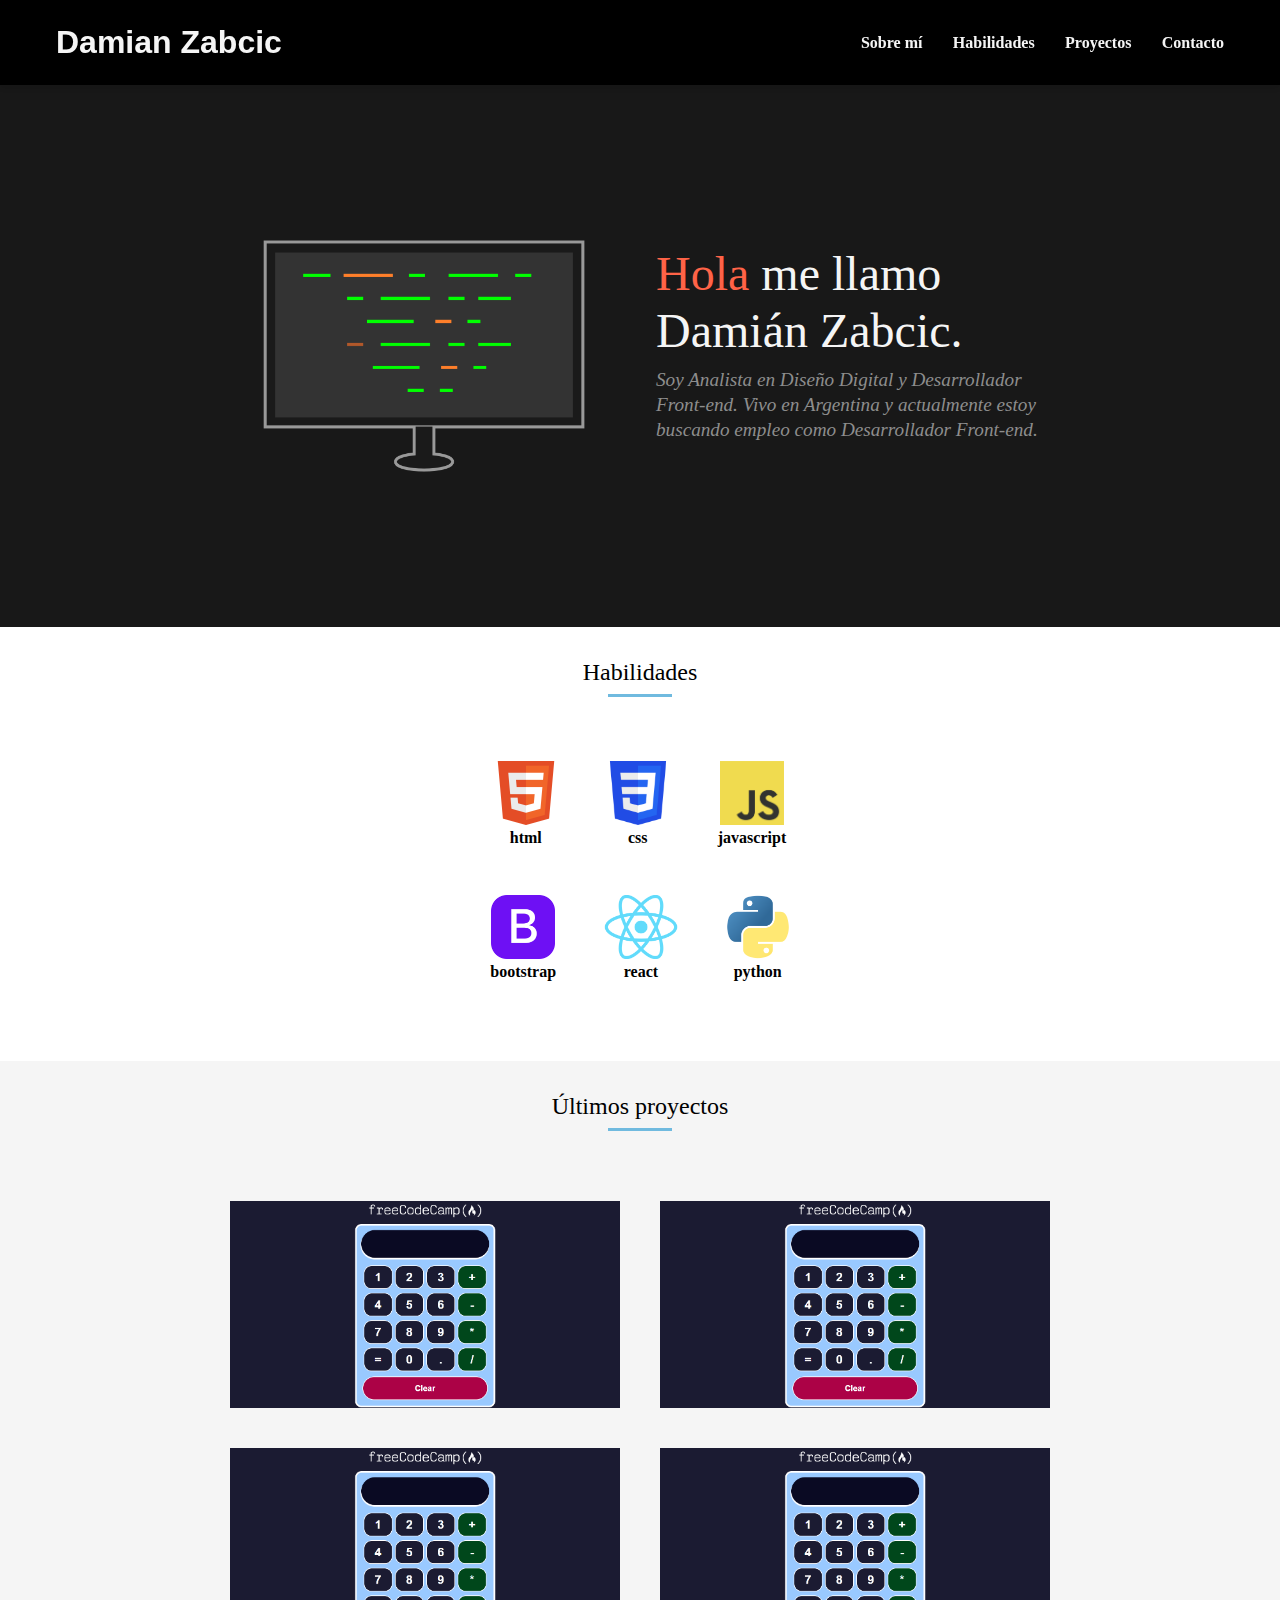
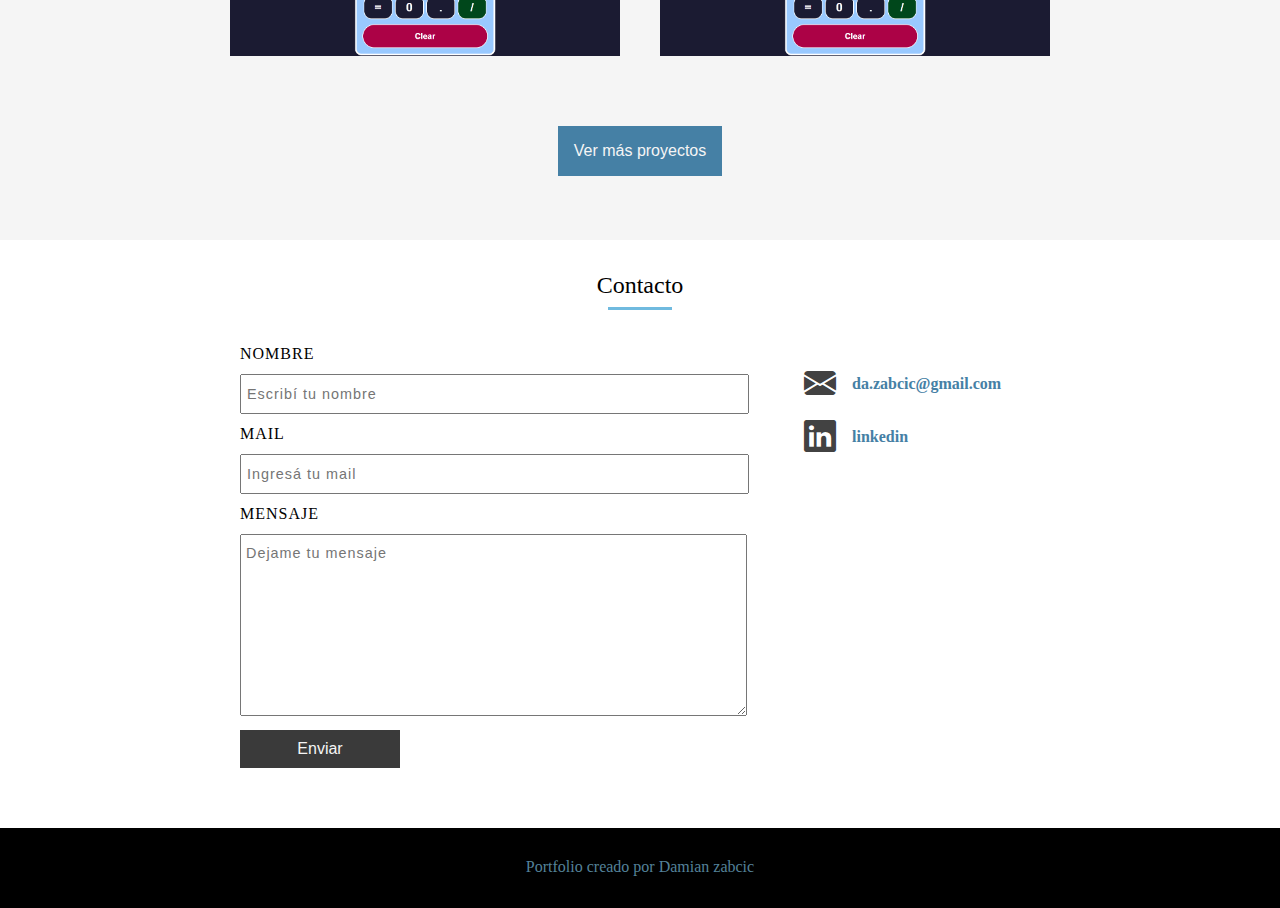
==== index.html @ 0cab72b4 "first commit" ====
<!DOCTYPE html>
<html lang="en">
<head>
    <meta charset="UTF-8">
    <meta http-equiv="X-UA-Compatible" content="IE=edge">
    <meta name="viewport" content="width=device-width, initial-scale=1.0">
    <title>Damian Zabcic - Programacion</title>
    <link rel="stylesheet" href="css/styles.css">
    <!-- bootstrap iconos -->
    <link rel="stylesheet" href="https://cdn.jsdelivr.net/npm/bootstrap-icons@1.10.3/font/bootstrap-icons.css">
</head>
<body>
    <nav>
        <h1>Damian Zabcic</h1>
        <ul>
            <li><a href="#sobremi" class="">Sobre mí</a></li>
            <li><a href="#habilidades" class="">Habilidades</a></li>
            <li><a href="#proyectos" class="">Proyectos</a></li>
            <li><a href="#contacto" class="">Contacto</a></li>
        </ul>
        <!-- <button class="">
            =
        </button> -->
    </nav>

<!----------------------------------------------------------------------- SOBRE MÍ -->
    <section class="sobremi" id="sobremi">
        <img 
            src="images/monitor.png"
            alt="imagen"
            class="monitor"
        />

        <div class="sobremi-texto">
            <h2><span style="color: tomato;">Hola</span> me llamo Damián Zabcic.</h2>
            <p>
            <em>
                Soy Analista en Diseño Digital y Desarrollador Front-end.
                Vivo en Argentina y actualmente estoy buscando empleo como 
                Desarrollador Front-end.
            </em>
            </p>
            <br>
            <!-- <a href="cv.pdf">Ver mi curriculum CV</a> -->
        </div>

        <div class="nombre-profesion">  <!-- solo movil -->
            <div class="profesion">Desarrollador front-end</div>
        </div>

    </section>

<!----------------------------------------------------------------------- HABILIDADES -->
    <section class="habilidades" id="habilidades">
        <h2>Habilidades</h2>
        <div class="title-line"></div>
        <div class="habilidades-container">
            <div>
                <img src="images/html.png" alt="html"/>
                <h4>html</h4>
            </div>
            <div>
                <img src="images/css.png" alt="css"/>
                <h4>css</h4>
            </div>
            <div>
                <img src="images/javascript.png" alt="javascript"/>
                <h4>javascript</h4>
            </div>
            <div>
                <img src="images/bootstrap.png" alt="bootstrap"/>
                <h4>bootstrap</h4>
            </div>
            <div>
                <img src="images/react.png" alt="react"/>
                <h4>react</h4>
            </div>
            <div>
                <img src="images/python.png" alt="python"/>
                <h4>python</h4>
            </div>
        </div>
    </section>

<!----------------------------------------------------------------------- PROYECTOS -->
    <section class="proyectos" id="proyectos">
        <h2>Últimos proyectos</h2>
        <div class="title-line"></div>
        <div class="container-flexbox">

            <!-- CONTADOR -->
            <div class="proyecto-container">
                <img class="proyecto-imagen" src="images/calc.png" alt="">
                <div class="overlay">
                    <a href="#">Ver proyecto</a>
                </div>
            </div>

             <!-- CONTADOR -->
            <div class="proyecto-container">
                <img class="proyecto-imagen" src="images/calc.png" alt="">
                <div class="overlay">
                    <a href="#">Ver proyecto</a>
                </div>
            </div>

            <!-- CONTADOR -->
            <div class="proyecto-container">
                <img class="proyecto-imagen" src="images/calc.png" alt="">
                <div class="overlay">
                    <a href="#">Ver proyecto</a>
                </div>
            </div>

            <!-- CONTADOR -->
            <div class="proyecto-container">
                <img class="proyecto-imagen" src="images/calc.png" alt="">
                <div class="overlay">
                    <a href="#">Ver proyecto</a>
                </div>
            </div>

        </div>
            
<!-- MAS PROYECTOS -->
            <div>
                <button class="proyectos-boton">Ver más proyectos</button>
            </div>

    </section>

<!----------------------------------------------------------------------- CONTACTO -->
    <section class="contacto" id="contacto">
        <h2>Contacto</h2>
        <div class="title-line"></div>
        <div class="contacto-contenedor">
            <div class="formulario-contenedor">
                <div class="formulario-contacto">
                    <form action="">
                        <div class="formulario-control">
                            <label for="Nombre">NOMBRE</label>
                            <input type="text" id="name" name="sender-name" placeholder="Escribí tu nombre" class="input-field" required>
                        </div>

                        <div class="formulario-control">
                            <label for="email">MAIL</label>
                            <input type="email" id="email" name="sender-email" placeholder="Ingresá tu mail" class="input-field" required>
                        </div>

                        <div class="formulario-control">
                            <label for="mensaje">MENSAJE</label>
                            <textarea id="mensaje" cols="60" rows="10" placeholder="Dejame tu mensaje" name="mensaje" class="input-field" required></textarea>
                        </div>

                        <input type="submit" value="Enviar" id="submit-btn" class="submit-btn"/>
                    </form>
                </div>
            </div>

        <!-- datos de contacto -->
            <div class="datos">
                <div class="mail">
                    <i class="bi bi-envelope-fill"></i><a href="mailto:da.zabcic@gmail.com"><strong>da.zabcic@gmail.com</strong></a>
                </div>
                <div class="linkedin">
                    <i class="bi bi-linkedin"></i><a href="www.google.com"><strong>linkedin</strong></a>
                </div>
            </div>
        </div>
    </section>
    
    <footer>
        Portfolio creado por Damian zabcic 
    </footer>
</body>
</html>
---- css/styles.css ----
:root {
    --font-family: roboto;
    --background-color: #fcfcfc;
    --primary-color: black;
    --secondary-color: gray;
}

* {
    margin: 0;
    padding: 0;
    scroll-behavior: smooth;
    scroll-padding-top: 60px;
}

body {
    font-family: var(--font-family);
}

/* ---------------------------------------------- MENU --- */

ul {
    list-style-type: none;
}

a {
    text-decoration: none;
    color: whitesmoke;
}

a:hover {
    color: var(--secondary-color);
}

nav {
    position: sticky;
    top: 0;
    left: 0;
    z-index: 1;
    display: flex;
    align-items: center;
    justify-content: space-between;
    padding: 1.5rem 3.5rem;
    background-color: black;
    box-shadow: 0 3px 5px rgba(0, 0, 0, 0.1);
}

@media only screen and (max-width: 768px) {
    nav {
        display: none; 
    }
}

nav h1 {
    color: whitesmoke;
    font-family: 'Gill Sans', 'Gill Sans MT', Calibri, 'Trebuchet MS', sans-serif;
}

nav ul {
    display: flex;
    gap: 1.9rem;
}

nav ul li {
    font-weight: bold;
}

h2 {
    font-weight: 400;
}

.title-line {
    height: 3px;
    width: 4rem;
    background-color: #70badf;
    margin: 0.5rem auto 0px;
}

/* ---------------------------------------------- SOBRE MI --- */

.sobremi {
    padding-top: 8rem;
    padding-bottom: 8rem;
    display: flex;
    align-items: center;
    justify-content: center;
    gap: 2rem;
    /* max-width: 68rem; */
    margin: auto;
    background-color: #181818;
}


.sobremi h2 {
    color: whitesmoke;
}

.sobremi p {
    color: #8d8d8d;
}

.sobremi a {
    text-decoration: underline;
    color: cadetblue;
}

.monitor {
    max-width: 25rem;
    /* filter: grayscale(100%); */
    /* filter: sepia(100%); */
}

.foto-perfil {
    display: none;
}

.damian-texto {
    max-width: 25rem;
    filter: grayscale(100%);
    /*filter: sepia(100%);*/
    margin-bottom: 1rem;
    display: none;
}

.sobremi-texto {
    max-width: 25rem;
    line-height: 1.5rem;
}

.sobremi-texto h2 {
    margin-bottom: 0.5rem;
    font-size: 3rem;
    line-height: 1.2;
}

.sobremi-texto p {
    font-size: 1.2rem;
    line-height: 1.3;
}

/* Solo movil */

.nombre-profesion {
    display: none;
}

@media only screen and (max-width: 768px) {
    .sobremi {
        flex-direction: column;
        padding-top: 100px;
        padding-bottom: 70px;
        gap: 5px;
    }

    /* .foto-perfil {
        margin-top: 20px;
        filter: grayscale(70%);
        display: block;
        border-radius: 50%;
        box-shadow: 5px 5px #28273a;
        width: 50%;
    } */

    .nombre-profesion h1 {
        margin-bottom: 2rem;
        font-size: 2rem;
        font-weight: 100;
        color: white;
        letter-spacing: 5px;
        text-transform: uppercase;
    }

    .sobremi-texto {
        width: 79%;
        order: 1;
    }

    .sobremi-texto h2 {
        font-size: 1.4rem;
        line-height: 40px;
    }

    .sobremi-texto p {
        margin-top: 20px;
        line-height: 1.5rem;
        font-size: 1rem;
        /* font-family: 'Times New Roman', Times, serif;
        font-size: 1.5rem;
        letter-spacing: 1px;
        line-height: 30px; */
    }

    .nombre-profesion {
        display: block;
        margin-bottom: 10px;
        order: 3;
    }

    .profesion {
        font-size: 1.1rem;
        background-color: #4580a5;
        padding: 0.5rem 1rem;
        text-align: center;
        border-radius: 20px;
        margin: 7px;
        color: white;
    }

    .monitor {
        order: 2;
    }
}

/* ---------------------------------------------- HABILIDADES --- */

.habilidades {
    padding-top: 2rem;
    padding-bottom: 5rem;
    text-align: center;
    gap: 2rem;
    max-width: 25rem;
    margin: auto;
}

.habilidades-container {
    margin-top: 4rem;
    display: flex;
    flex-wrap: wrap;
    align-items: center;
    justify-content: center;
    gap: 3rem;
}

.habilidades-iconos {
    
}

.habilidades-container img {
    height: 4rem;
}

@media only screen and (max-width: 768px) { 
    .habilidades-container img {
        filter: grayscale(100%);
    }

    .habilidades:hover img {
        transition: ease 1s;
        filter: grayscale(0%);
    }
}

/* ---------------------------------------------- PROYECTOS --- */

.proyectos {
    padding-top: 2rem;
    padding-bottom: 4rem;
    text-align: center;
    /* max-width: 68rem; */
    margin: 0 auto;
    background-color: #f5f5f5;
}

.proyectos img {
    height: 100%;
    width: 100%;
    /* padding: 10px; */
    display: block;
    transition: all 0.2s ease;
}

.container-flexbox {
    width: 900px;
    padding: 70px 0px 70px 0px;
    margin: 0 auto;
    display: flex;
    justify-content: center;
    gap: 40px;
    flex-wrap: wrap;
    /* border: solid rgb(209, 209, 209) 1px; */
}

.proyecto-container {
    width: 390px;
    position: relative;
    background-color: rgb(0, 0, 0);
}

.overlay {
    transition: all 0.2s ease;
    opacity: 0;
    position: absolute;
    top: 50%;
    left: 50%;
    transform: translate(-50%, -50%);
    text-align: center;
}

.overlay a {
    font-size: 1.8rem;
    font-weight: bold;
    margin-bottom: 0;
    color: tomato;
    text-shadow: #000 1px 0 5px;
}

.proyecto-container:hover img {
    opacity: 0.2;
}

.proyecto-container:hover .overlay {
    opacity: 1;
}

.proyectos-boton {
    padding: 1rem;
    font-size: 1rem;
    color: whitesmoke;
    background-color: #4580a5;
    border: none;
}

@media only screen and (max-width: 768px) {
    .container-flexbox {
        /* flex-direction: column; */
        /* align-items: center; */
        width: 90%;
        gap: 30px 0px;
    }
    .proyecto-container {
        width: 100%;
    }
    .proyectos img {
        padding: 0;
    }


}

/* ---------------------------------------------- CONTACTO --- */

.contacto {
    padding-top: 2rem;
}

.contacto h2 {
    text-align: center;
}

.contacto-contenedor {
    padding-top: 1.5rem;
    margin: 0 auto;
    width: 50rem;
    display: flex;
    align-content: center;
    gap: 4rem;
    flex-wrap: wrap;
}

/* ---------------------- FORMULARIO --- */

.formulario-contenedor {
    width: 500px;
    /* margin: 0 auto; */
}

.formulario-contenedor label {
    line-height: 2.5rem;
    letter-spacing: 1px;
}

.formulario-contenedor textarea {
    min-height: 6rem;
}

.formulario-contenedor .input-field {
    width: 100%;
    padding-top: 10px;
    padding-bottom: 10px;
    padding-left: 5px;
    font-family: Arial, Helvetica, sans-serif;
    font-size: 0.9rem;
    letter-spacing: 1px;
}

.submit-btn {
    width: 10rem;
    padding: 10px;
    margin: 10px 0;
    background-color: #3a3a3a;
    font-size: 1rem;
    cursor: pointer;
    color: whitesmoke;
    border: none;
}

.submit-btn:hover {
    background-color: #181818;
}

/* ---------------------- DATOS --- */

.datos {
    margin-top: 2rem;
}

.bi {
    font-size: 2rem;
    color: #424242;
}

.mail {
    display: flex;
    align-items: center;
    gap: 1rem;
    margin-bottom: 1rem;
}

.linkedin {
    display: flex;
    align-items: center;
    gap: 1rem;
}

.datos a {
    text-decoration: none;
    color: #4580a5
}

.datos a:hover {
    color: rgb(23, 23, 224);
}

@media only screen and (max-width: 768px) {

    .contacto-contenedor {
        width: 100%;
        flex-direction: column;
        align-items: center;
        gap: 2rem;
    }

    .formulario-contenedor {
        margin-top: 20px;
        width: 90%; 
        order: 2;
    }

    .datos {
        order: 1;
        /* background-color: beige; */
        padding-left: 15%;
        width: 80%;
    }

    .bi {
        font-size: 2.1rem;
    }

    .datos a {
        font-size: 1.1rem;
    }
}

/* ---------------------------------------------- FOOTER --- */

footer {
    margin-top: 50px;
    background-color: black;
    color: #548299;
    padding-top: 30px;
    text-align: center;
    height: 50px;
}
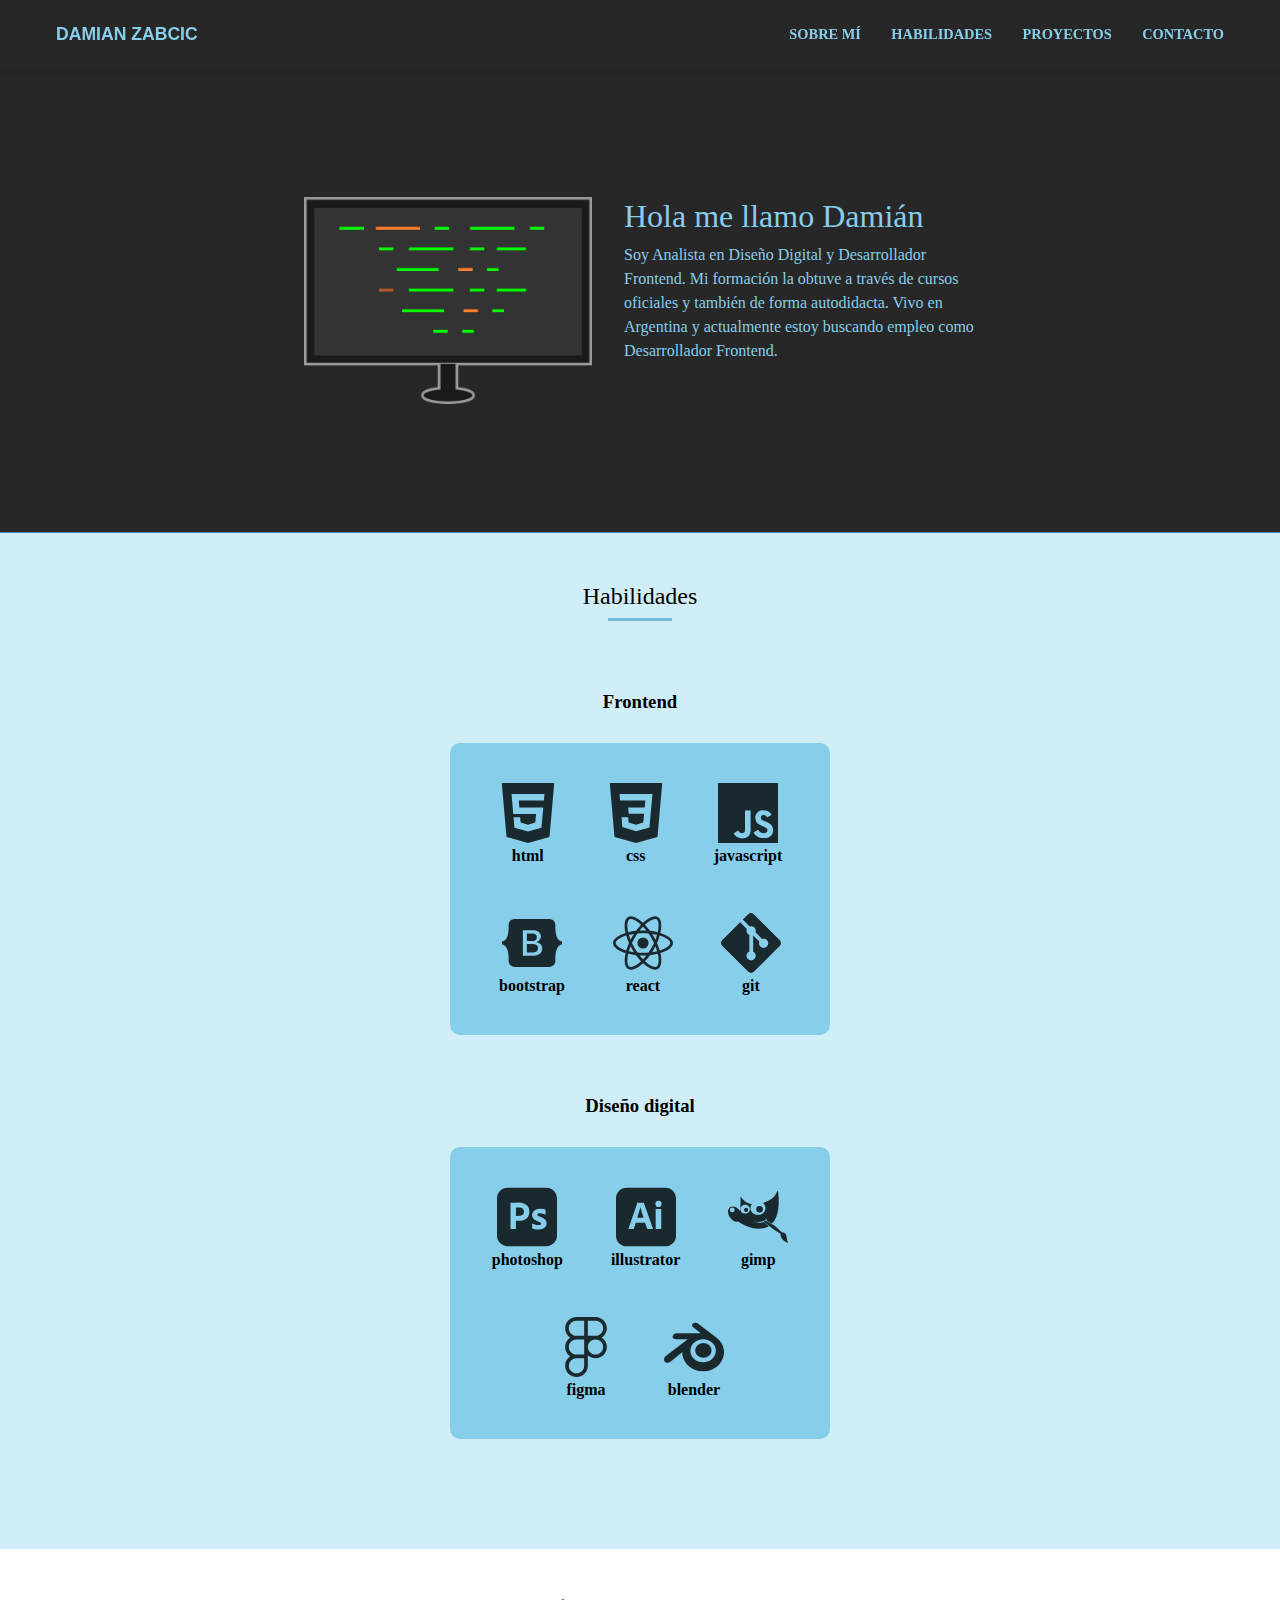
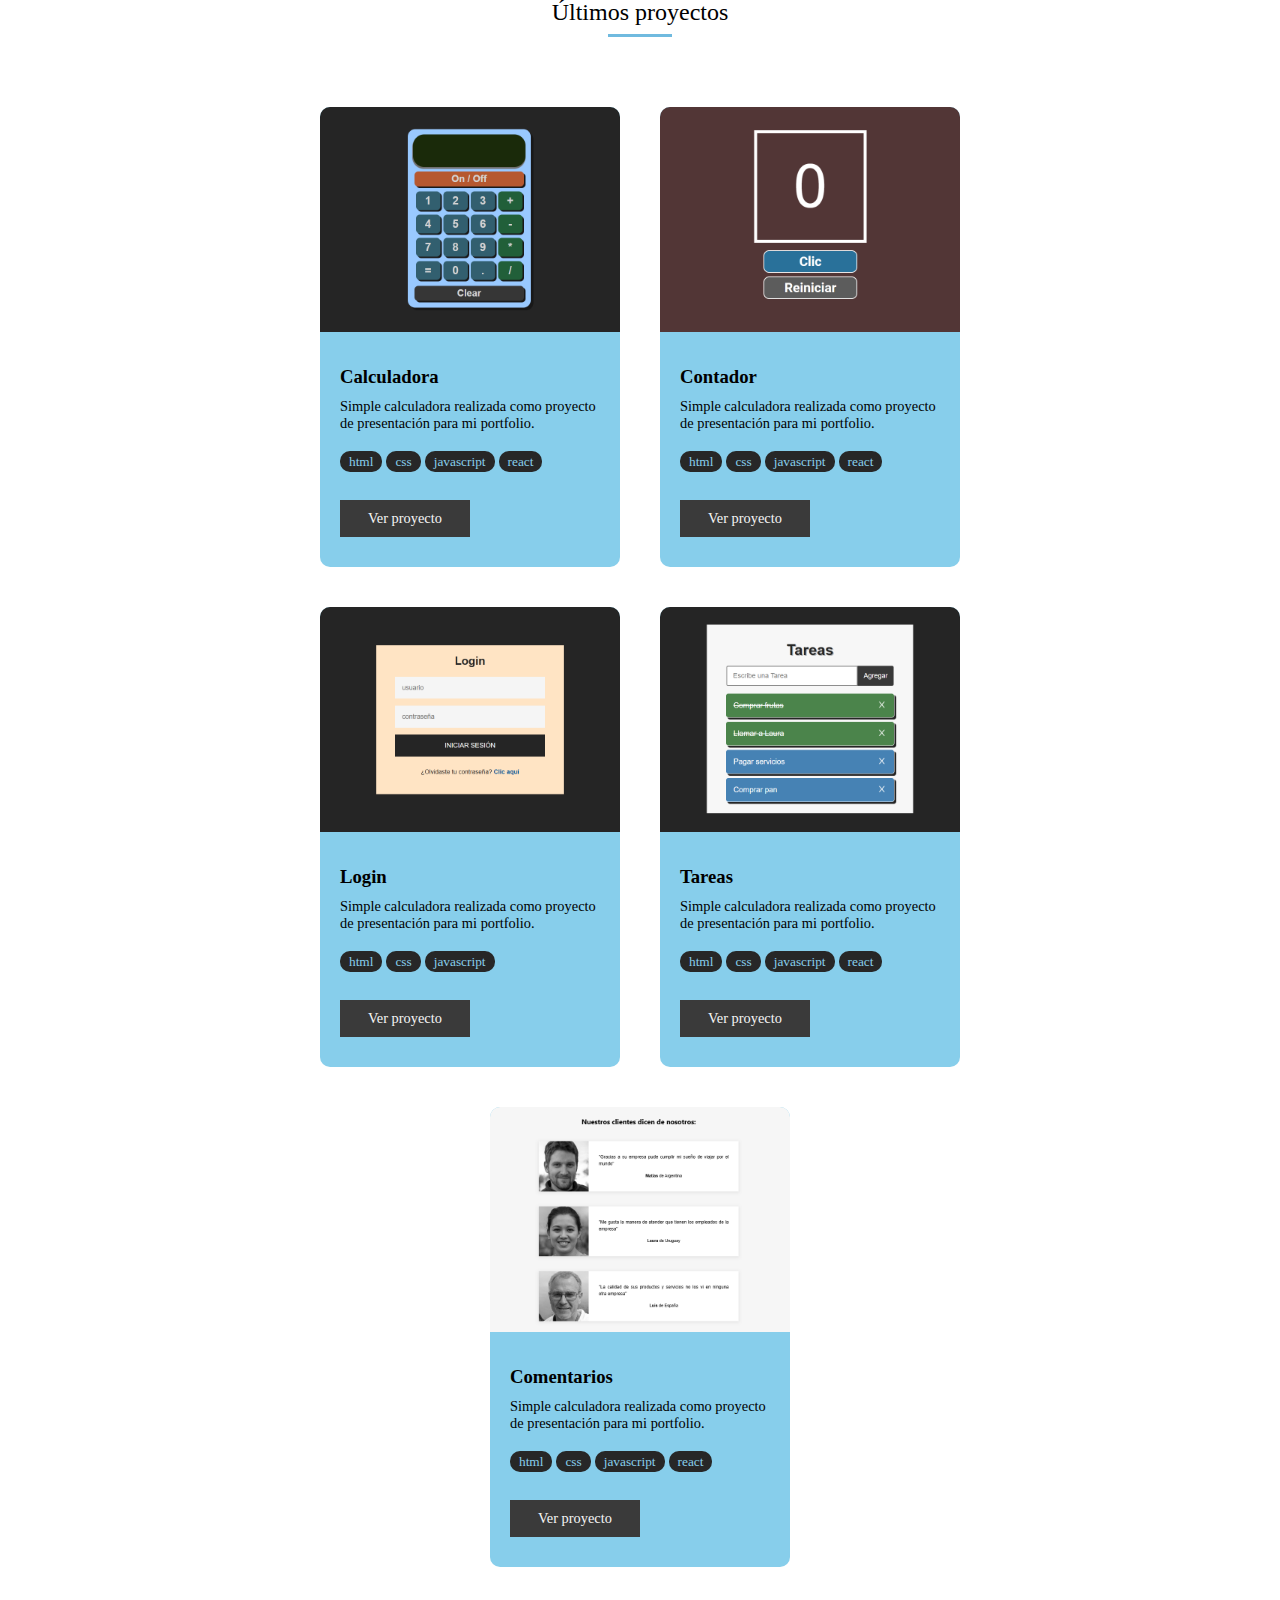
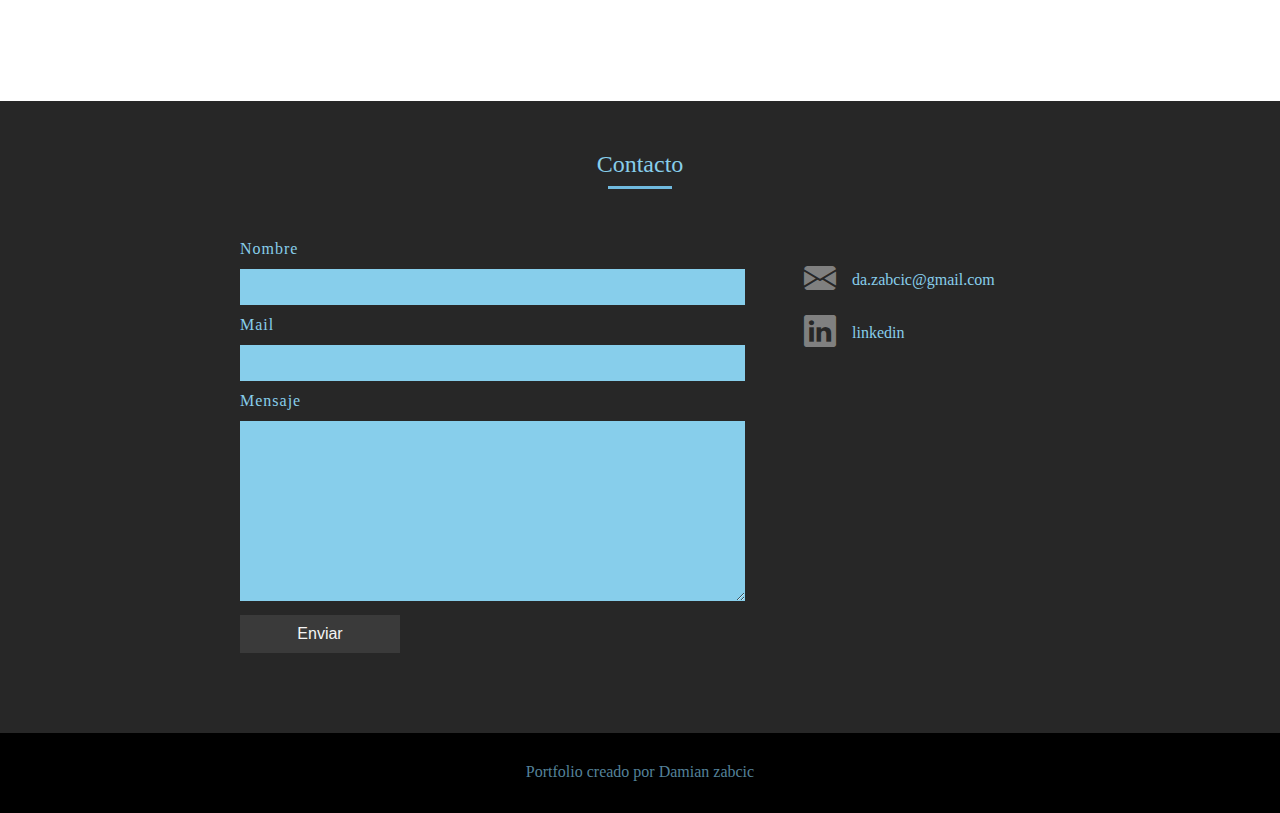
==== commit bece97a0: "Cambios 2/3/23" ====
--- a/index.html
+++ b/index.html
@@ -18,9 +18,6 @@
             <li><a href="#proyectos" class="">Proyectos</a></li>
             <li><a href="#contacto" class="">Contacto</a></li>
         </ul>
-        <!-- <button class="">
-            =
-        </button> -->
     </nav>
 
 <!----------------------------------------------------------------------- SOBRE MÍ -->
@@ -32,20 +29,16 @@
         />
 
         <div class="sobremi-texto">
-            <h2><span style="color: tomato;">Hola</span> me llamo Damián Zabcic.</h2>
+            <h2><span>Hola me llamo Damián</h2>
             <p>
-            <em>
-                Soy Analista en Diseño Digital y Desarrollador Front-end.
+                Soy Analista en Diseño Digital y Desarrollador Frontend.
+                Mi formación la obtuve a través de cursos oficiales y también 
+                de forma autodidacta.
                 Vivo en Argentina y actualmente estoy buscando empleo como 
-                Desarrollador Front-end.
-            </em>
+                Desarrollador Frontend.
             </p>
             <br>
             <!-- <a href="cv.pdf">Ver mi curriculum CV</a> -->
-        </div>
-
-        <div class="nombre-profesion">  <!-- solo movil -->
-            <div class="profesion">Desarrollador front-end</div>
         </div>
 
     </section>
@@ -54,32 +47,62 @@
     <section class="habilidades" id="habilidades">
         <h2>Habilidades</h2>
         <div class="title-line"></div>
+
         <div class="habilidades-container">
-            <div>
-                <img src="images/html.png" alt="html"/>
-                <h4>html</h4>
-            </div>
-            <div>
-                <img src="images/css.png" alt="css"/>
-                <h4>css</h4>
-            </div>
-            <div>
-                <img src="images/javascript.png" alt="javascript"/>
-                <h4>javascript</h4>
-            </div>
-            <div>
-                <img src="images/bootstrap.png" alt="bootstrap"/>
-                <h4>bootstrap</h4>
-            </div>
-            <div>
-                <img src="images/react.png" alt="react"/>
-                <h4>react</h4>
-            </div>
-            <div>
-                <img src="images/python.png" alt="python"/>
-                <h4>python</h4>
-            </div>
-        </div>
+            <h3>Frontend</h3>
+            <div class="habilidades-frontend">
+                <div>
+                    <img class="iconos" src="icons/html.svg" alt="html"/>
+                    <h4>html</h4>
+                </div>
+                <div>
+                    <img class="iconos" src="icons/css.svg" alt="css"/>
+                    <h4>css</h4>
+                </div>
+                <div>
+                    <img class="iconos" src="icons/javascript.svg" alt="javascript"/>
+                    <h4>javascript</h4>
+                </div>
+                <div>
+                    <img class="iconos" src="icons/bootstrap.svg" alt="bootstrap"/>
+                    <h4>bootstrap</h4>
+                </div>
+                <div>
+                    <img class="iconos" src="icons/react.svg" alt="react"/>
+                    <h4>react</h4>
+                </div>
+                <div>
+                    <img class="iconos" src="icons/git.svg" alt="git"/>
+                    <h4>git</h4>
+                </div>
+            </div>
+
+            <h3>Diseño digital</h3>
+            <div class="habilidades-diseno">
+                <div>
+                    <img class="iconos" src="icons/photoshop.svg" alt="photoshop"/>
+                    <h4>photoshop</h4>
+                </div>
+                <div>
+                    <img class="iconos" src="icons/illustrator.svg" alt="illustrator"/>
+                    <h4>illustrator</h4>
+                </div>
+                <div>
+                    <img class="iconos" src="icons/gimp.svg" alt="gimp"/>
+                    <h4>gimp</h4>
+                </div>
+                <div>
+                    <img class="iconos" src="icons/figma.svg" alt="figma"/>
+                    <h4>figma</h4>
+                </div>
+                <div>
+                    <img class="iconos" src="icons/blender.svg" alt="blender"/>
+                    <h4>blender</h4>
+                </div>
+            </div>
+
+        </div>
+
     </section>
 
 <!----------------------------------------------------------------------- PROYECTOS -->
@@ -87,45 +110,101 @@
         <h2>Últimos proyectos</h2>
         <div class="title-line"></div>
         <div class="container-flexbox">
-
-            <!-- CONTADOR -->
-            <div class="proyecto-container">
-                <img class="proyecto-imagen" src="images/calc.png" alt="">
-                <div class="overlay">
-                    <a href="#">Ver proyecto</a>
-                </div>
-            </div>
-
-             <!-- CONTADOR -->
-            <div class="proyecto-container">
-                <img class="proyecto-imagen" src="images/calc.png" alt="">
-                <div class="overlay">
-                    <a href="#">Ver proyecto</a>
-                </div>
-            </div>
-
-            <!-- CONTADOR -->
-            <div class="proyecto-container">
-                <img class="proyecto-imagen" src="images/calc.png" alt="">
-                <div class="overlay">
-                    <a href="#">Ver proyecto</a>
-                </div>
-            </div>
-
-            <!-- CONTADOR -->
-            <div class="proyecto-container">
-                <img class="proyecto-imagen" src="images/calc.png" alt="">
-                <div class="overlay">
-                    <a href="#">Ver proyecto</a>
+<!---------------------------------------------------- CALCULADORA -->
+            <div class="card">
+                <div class="card-image">
+                    <img src="images/calculadora.png" alt="">
+                </div>
+                <div class="card-body">
+                    <div class="card-title">
+                        <h3>Calculadora</h3>
+                    </div>
+                    <div class="card-text">
+                        Simple calculadora realizada como proyecto de presentación para mi portfolio.
+                    </div>
+                    <div class="card-tags">
+                        <span>html</span> <span>css</span> <span>javascript</span> <span>react</span>
+                    </div>
+                    <a class="card-btn" href="https://damianzabcic.github.io/calculadora/">Ver proyecto</a>
+                </div>
+            </div>
+<!---------------------------------------------------- CONTADOR -->
+            <div class="card">
+                <div class="card-image">
+                    <img src="images/contador.png" alt="">
+                </div>
+                <div class="card-body">
+                    <div class="card-title">
+                        <h3>Contador</h3>
+                    </div>
+                    <div class="card-text">
+                        Simple calculadora realizada como proyecto de presentación para mi portfolio.
+                    </div>
+                    <div class="card-tags">
+                        <span>html</span> <span>css</span> <span>javascript</span> <span>react</span> 
+                    </div>
+                    <a class="card-btn" href="https://damianzabcic.github.io/contador/">Ver proyecto</a>
+                </div>
+            </div>
+<!---------------------------------------------------- LOGIN -->
+            <div class="card">
+                <div class="card-image">
+                    <img src="images/login.png" alt="">
+                </div>
+                <div class="card-body">
+                    <div class="card-title">
+                        <h3>Login</h3>
+                    </div>
+                    <div class="card-text">
+                        Simple calculadora realizada como proyecto de presentación para mi portfolio.
+                    </div>
+                    <div class="card-tags">
+                        <span>html</span> <span>css</span> <span>javascript</span>
+                    </div>
+                    <a class="card-btn" href="https://damianzabcic.github.io/login/">Ver proyecto</a>
+                </div>
+            </div>
+<!---------------------------------------------------- TAREAS -->
+            <div class="card">
+                <div class="card-image">
+                    <img src="images/tareas.png" alt="">
+                </div>
+                <div class="card-body">
+                    <div class="card-title">
+                        <h3>Tareas</h3>
+                    </div>
+                    <div class="card-text">
+                        Simple calculadora realizada como proyecto de presentación para mi portfolio.
+                    </div>
+                    <div class="card-tags">
+                        <span>html</span> <span>css</span> <span>javascript</span> <span>react</span> 
+                    </div>
+                    <a class="card-btn" href="https://damianzabcic.github.io/tareas/">Ver proyecto</a>
+                </div>
+            </div>
+<!---------------------------------------------------- COMENTARIOS -->
+            <div class="card">
+                <div class="card-image">
+                    <img style="filter: grayscale(100%);" src="images/comentarios.png" alt="">
+                </div>
+                <div class="card-body">
+                    <div class="card-title">
+                        <h3>Comentarios</h3>
+                    </div>
+                    <div class="card-text">
+                        Simple calculadora realizada como proyecto de presentación para mi portfolio.
+                    </div>
+                    <div class="card-tags">
+                        <span>html</span> <span>css</span> <span>javascript</span> <span>react</span> 
+                    </div>
+                    <a class="card-btn" href="https://damianzabcic.github.io/comentarios/">Ver proyecto</a>
                 </div>
             </div>
 
         </div>
             
 <!-- MAS PROYECTOS -->
-            <div>
-                <button class="proyectos-boton">Ver más proyectos</button>
-            </div>
+        <!-- <a class="card-btn" href="#">Ver más proyectos</a> -->
 
     </section>
 
@@ -138,18 +217,18 @@
                 <div class="formulario-contacto">
                     <form action="">
                         <div class="formulario-control">
-                            <label for="Nombre">NOMBRE</label>
-                            <input type="text" id="name" name="sender-name" placeholder="Escribí tu nombre" class="input-field" required>
+                            <label for="Nombre">Nombre</label>
+                            <input type="text" id="name" name="sender-name" placeholder="" class="input-field" required>
                         </div>
 
                         <div class="formulario-control">
-                            <label for="email">MAIL</label>
-                            <input type="email" id="email" name="sender-email" placeholder="Ingresá tu mail" class="input-field" required>
+                            <label for="email">Mail</label>
+                            <input type="email" id="email" name="sender-email" placeholder="" class="input-field" required>
                         </div>
 
                         <div class="formulario-control">
-                            <label for="mensaje">MENSAJE</label>
-                            <textarea id="mensaje" cols="60" rows="10" placeholder="Dejame tu mensaje" name="mensaje" class="input-field" required></textarea>
+                            <label for="mensaje">Mensaje</label>
+                            <textarea id="mensaje" cols="60" rows="10" placeholder="" name="mensaje" class="input-field" required></textarea>
                         </div>
 
                         <input type="submit" value="Enviar" id="submit-btn" class="submit-btn"/>
@@ -160,10 +239,10 @@
         <!-- datos de contacto -->
             <div class="datos">
                 <div class="mail">
-                    <i class="bi bi-envelope-fill"></i><a href="mailto:da.zabcic@gmail.com"><strong>da.zabcic@gmail.com</strong></a>
+                    <i class="bi bi-envelope-fill"></i><a href="mailto:da.zabcic@gmail.com">da.zabcic@gmail.com</a>
                 </div>
                 <div class="linkedin">
-                    <i class="bi bi-linkedin"></i><a href="www.google.com"><strong>linkedin</strong></a>
+                    <i class="bi bi-linkedin"></i><a href="www.google.com">linkedin</a>
                 </div>
             </div>
         </div>
--- a/css/styles.css
+++ b/css/styles.css
@@ -1,6 +1,12 @@
 :root {
     --font-family: roboto;
-    --background-color: #fcfcfc;
+    /* --fondo-negro: #181818; */
+    --fondo-negro: #272727;
+    --fondo-azul:#0f1218;
+    --fondo-gris: #f5f5f5;
+    --color-negro: black;
+    --color-blanco: whitesmoke;
+    --color-azul: skyblue;
     --primary-color: black;
     --secondary-color: gray;
 }
@@ -18,13 +24,18 @@
 
 /* ---------------------------------------------- MENU --- */
 
+nav h1 {
+    font-size: 1.1rem;
+    color: var(--color-azul);
+}
+
 ul {
     list-style-type: none;
 }
 
 a {
     text-decoration: none;
-    color: whitesmoke;
+    color: var(--color-azul);
 }
 
 a:hover {
@@ -40,8 +51,10 @@
     align-items: center;
     justify-content: space-between;
     padding: 1.5rem 3.5rem;
-    background-color: black;
+    background-color: var(--fondo-negro);
     box-shadow: 0 3px 5px rgba(0, 0, 0, 0.1);
+    text-transform: uppercase;
+    font-size: 0.9rem;
 }
 
 @media only screen and (max-width: 768px) {
@@ -51,7 +64,6 @@
 }
 
 nav h1 {
-    color: whitesmoke;
     font-family: 'Gill Sans', 'Gill Sans MT', Calibri, 'Trebuchet MS', sans-serif;
 }
 
@@ -81,21 +93,22 @@
     padding-top: 8rem;
     padding-bottom: 8rem;
     display: flex;
-    align-items: center;
     justify-content: center;
     gap: 2rem;
-    /* max-width: 68rem; */
     margin: auto;
-    background-color: #181818;
+    background-color: var(--fondo-negro);
+    border-bottom-width: thin;
+    border-bottom-style: solid;
+    border-color: steelblue;
 }
 
 
 .sobremi h2 {
-    color: whitesmoke;
+    color: var(--color-azul);
 }
 
 .sobremi p {
-    color: #8d8d8d;
+    color: var(--color-azul);
 }
 
 .sobremi a {
@@ -104,108 +117,52 @@
 }
 
 .monitor {
-    max-width: 25rem;
-    /* filter: grayscale(100%); */
-    /* filter: sepia(100%); */
-}
-
-.foto-perfil {
-    display: none;
-}
-
-.damian-texto {
-    max-width: 25rem;
-    filter: grayscale(100%);
-    /*filter: sepia(100%);*/
-    margin-bottom: 1rem;
-    display: none;
+    max-width: 18rem;
+    height: auto;
 }
 
 .sobremi-texto {
-    max-width: 25rem;
+    max-width: 22rem;
     line-height: 1.5rem;
 }
 
 .sobremi-texto h2 {
     margin-bottom: 0.5rem;
-    font-size: 3rem;
+    font-size: 2rem;
     line-height: 1.2;
 }
 
 .sobremi-texto p {
-    font-size: 1.2rem;
-    line-height: 1.3;
-}
-
-/* Solo movil */
-
-.nombre-profesion {
-    display: none;
+    font-size: 1rem;
+    line-height: 1.5;
 }
 
 @media only screen and (max-width: 768px) {
     .sobremi {
         flex-direction: column;
-        padding-top: 100px;
-        padding-bottom: 70px;
+        padding-top: 80px;
+        padding-bottom: 50px;
+        padding-left: 35px;
         gap: 5px;
     }
 
-    /* .foto-perfil {
-        margin-top: 20px;
-        filter: grayscale(70%);
-        display: block;
-        border-radius: 50%;
-        box-shadow: 5px 5px #28273a;
-        width: 50%;
-    } */
-
-    .nombre-profesion h1 {
-        margin-bottom: 2rem;
-        font-size: 2rem;
-        font-weight: 100;
-        color: white;
-        letter-spacing: 5px;
-        text-transform: uppercase;
-    }
-
     .sobremi-texto {
-        width: 79%;
+        width: 85%;
         order: 1;
     }
 
     .sobremi-texto h2 {
-        font-size: 1.4rem;
-        line-height: 40px;
+        font-size: 2.5rem;
+        line-height: 45px;
     }
 
     .sobremi-texto p {
         margin-top: 20px;
-        line-height: 1.5rem;
-        font-size: 1rem;
-        /* font-family: 'Times New Roman', Times, serif;
-        font-size: 1.5rem;
-        letter-spacing: 1px;
-        line-height: 30px; */
-    }
-
-    .nombre-profesion {
-        display: block;
-        margin-bottom: 10px;
-        order: 3;
-    }
-
-    .profesion {
-        font-size: 1.1rem;
-        background-color: #4580a5;
-        padding: 0.5rem 1rem;
-        text-align: center;
-        border-radius: 20px;
-        margin: 7px;
-        color: white;
+        font-size: 1.2rem;
     }
 
     .monitor {
+        width: 80%;
         order: 2;
     }
 }
@@ -213,59 +170,65 @@
 /* ---------------------------------------------- HABILIDADES --- */
 
 .habilidades {
-    padding-top: 2rem;
+    padding-top: 50px;
     padding-bottom: 5rem;
     text-align: center;
     gap: 2rem;
-    max-width: 25rem;
     margin: auto;
+    background-color: #d0eef8;
 }
 
 .habilidades-container {
-    margin-top: 4rem;
+    display: flex;
+    justify-content: center;
+    flex-direction: column;
+    align-items: center;
+    gap: 30px;
+}
+
+.habilidades .title-line {
+    margin-bottom: 70px;
+}
+
+.habilidades-frontend,
+.habilidades-diseno {
+    width: 380px;
     display: flex;
     flex-wrap: wrap;
     align-items: center;
     justify-content: center;
     gap: 3rem;
-}
-
-.habilidades-iconos {
-    
-}
-
-.habilidades-container img {
-    height: 4rem;
+    padding: 40px;
+    border-radius: 10px;
+    margin-bottom: 30px;
+    background-color: skyblue;
+    box-sizing: border-box;
+}
+
+.iconos {
+    opacity: 0.8;
+    height: 60px;
 }
 
 @media only screen and (max-width: 768px) { 
-    .habilidades-container img {
-        filter: grayscale(100%);
-    }
-
-    .habilidades:hover img {
-        transition: ease 1s;
-        filter: grayscale(0%);
+    .habilidades-container h3 {
+        font-size: 1.4rem;
+    }
+    .habilidades-frontend,
+    .habilidades-diseno {
+        width: 90%;
+        gap: 40px 70px;
     }
 }
 
 /* ---------------------------------------------- PROYECTOS --- */
 
 .proyectos {
-    padding-top: 2rem;
+    padding-top: 50px;
     padding-bottom: 4rem;
     text-align: center;
-    /* max-width: 68rem; */
     margin: 0 auto;
-    background-color: #f5f5f5;
-}
-
-.proyectos img {
-    height: 100%;
-    width: 100%;
-    /* padding: 10px; */
-    display: block;
-    transition: all 0.2s ease;
+    background-color: white;
 }
 
 .container-flexbox {
@@ -276,78 +239,97 @@
     justify-content: center;
     gap: 40px;
     flex-wrap: wrap;
-    /* border: solid rgb(209, 209, 209) 1px; */
-}
-
-.proyecto-container {
-    width: 390px;
-    position: relative;
-    background-color: rgb(0, 0, 0);
-}
-
-.overlay {
-    transition: all 0.2s ease;
-    opacity: 0;
-    position: absolute;
-    top: 50%;
-    left: 50%;
-    transform: translate(-50%, -50%);
+}
+
+.card {
+    width: 300px;
+    border-radius: 10px;
+    background-color: skyblue;
+    display: flex;
+    text-align: left;
+    align-content: center;
+    flex-direction: column;
+    gap: 20px;
+}
+
+.card-image img {
+    width: 100%;
+    border-radius: 10px 10px 0 0;
+}
+
+.card-body {
+    padding: 10px 20px 20px 20px;
+    display: flex;
+    align-content: center;
+    flex-direction: column;
+    gap: 10px;
+}
+
+.card-text {
+    font-size: 0.9rem;
+    padding-bottom: 10px;
+}
+
+.card-tags span {
+    color: skyblue;
+    background-color: var(--fondo-negro);
+    padding: 3px 9px;
+    border-radius: 10px;
+    font-size: smaller;
+}
+
+.card-btn {
+    margin-top: 20px;
+    width: 110px;
+    padding: 10px;
+    background-color: #3a3a3a;
     text-align: center;
-}
-
-.overlay a {
-    font-size: 1.8rem;
-    font-weight: bold;
-    margin-bottom: 0;
-    color: tomato;
-    text-shadow: #000 1px 0 5px;
-}
-
-.proyecto-container:hover img {
-    opacity: 0.2;
-}
-
-.proyecto-container:hover .overlay {
-    opacity: 1;
-}
-
-.proyectos-boton {
-    padding: 1rem;
-    font-size: 1rem;
+    font-size: 0.9rem;
+    cursor: pointer;
     color: whitesmoke;
-    background-color: #4580a5;
     border: none;
+    margin-bottom: 10px;
+}
+
+.card-btn:hover {
+    background-color: #181818;
+    color: whitesmoke;
 }
 
 @media only screen and (max-width: 768px) {
     .container-flexbox {
-        /* flex-direction: column; */
-        /* align-items: center; */
         width: 90%;
         gap: 30px 0px;
     }
-    .proyecto-container {
+    .card {
         width: 100%;
     }
-    .proyectos img {
-        padding: 0;
-    }
-
-
+    .card-title,
+    .card-text,
+    .card-tags,
+    .card-btn {
+        font-size: 1.2rem;
+    }
+    .card-btn {
+        width: 140px;
+    }
 }
 
 /* ---------------------------------------------- CONTACTO --- */
 
 .contacto {
-    padding-top: 2rem;
+    padding-top: 50px;
+    background-color: var(--fondo-negro);
+    padding-bottom: 70px;
 }
 
 .contacto h2 {
     text-align: center;
+    color: skyblue;
 }
 
 .contacto-contenedor {
-    padding-top: 1.5rem;
+    padding-top: 40px;
     margin: 0 auto;
     width: 50rem;
     display: flex;
@@ -360,7 +342,6 @@
 
 .formulario-contenedor {
     width: 500px;
-    /* margin: 0 auto; */
 }
 
 .formulario-contenedor label {
@@ -380,6 +361,20 @@
     font-family: Arial, Helvetica, sans-serif;
     font-size: 0.9rem;
     letter-spacing: 1px;
+}
+
+label {
+    color: skyblue;
+}
+
+input {
+    background-color: skyblue;
+    border: none;
+}
+
+textarea {
+    background-color: skyblue;
+    border: none;
 }
 
 .submit-btn {
@@ -405,7 +400,7 @@
 
 .bi {
     font-size: 2rem;
-    color: #424242;
+    color: gray;
 }
 
 .mail {
@@ -423,11 +418,11 @@
 
 .datos a {
     text-decoration: none;
-    color: #4580a5
+    color: skyblue;
 }
 
 .datos a:hover {
-    color: rgb(23, 23, 224);
+    color: whitesmoke;
 }
 
 @media only screen and (max-width: 768px) {
@@ -443,11 +438,11 @@
         margin-top: 20px;
         width: 90%; 
         order: 2;
+        font-size: 1.2rem;
     }
 
     .datos {
         order: 1;
-        /* background-color: beige; */
         padding-left: 15%;
         width: 80%;
     }
@@ -457,14 +452,18 @@
     }
 
     .datos a {
-        font-size: 1.1rem;
+        font-size: 1.2rem;
+    }
+
+    .submit-btn {
+        font-size: 1.2rem;
     }
 }
 
 /* ---------------------------------------------- FOOTER --- */
 
 footer {
-    margin-top: 50px;
+    /* margin-top: 50px; */
     background-color: black;
     color: #548299;
     padding-top: 30px;
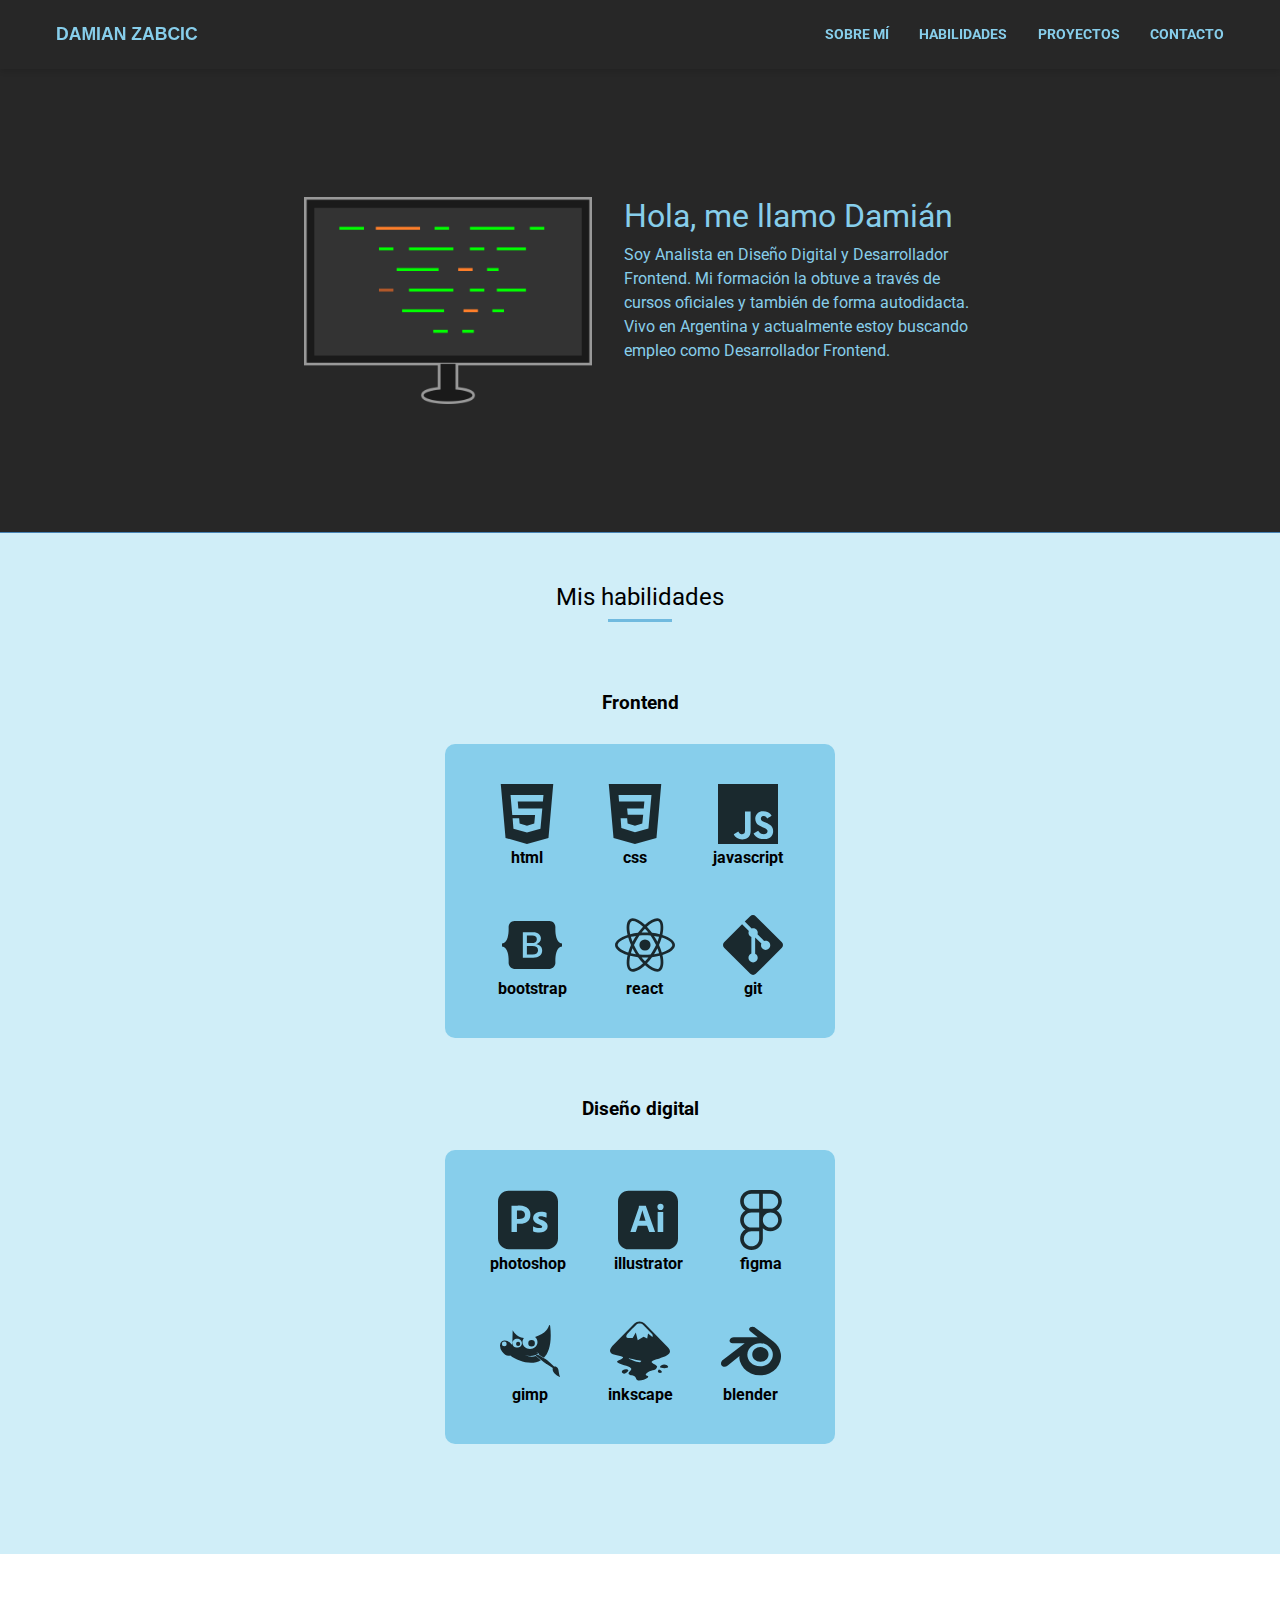
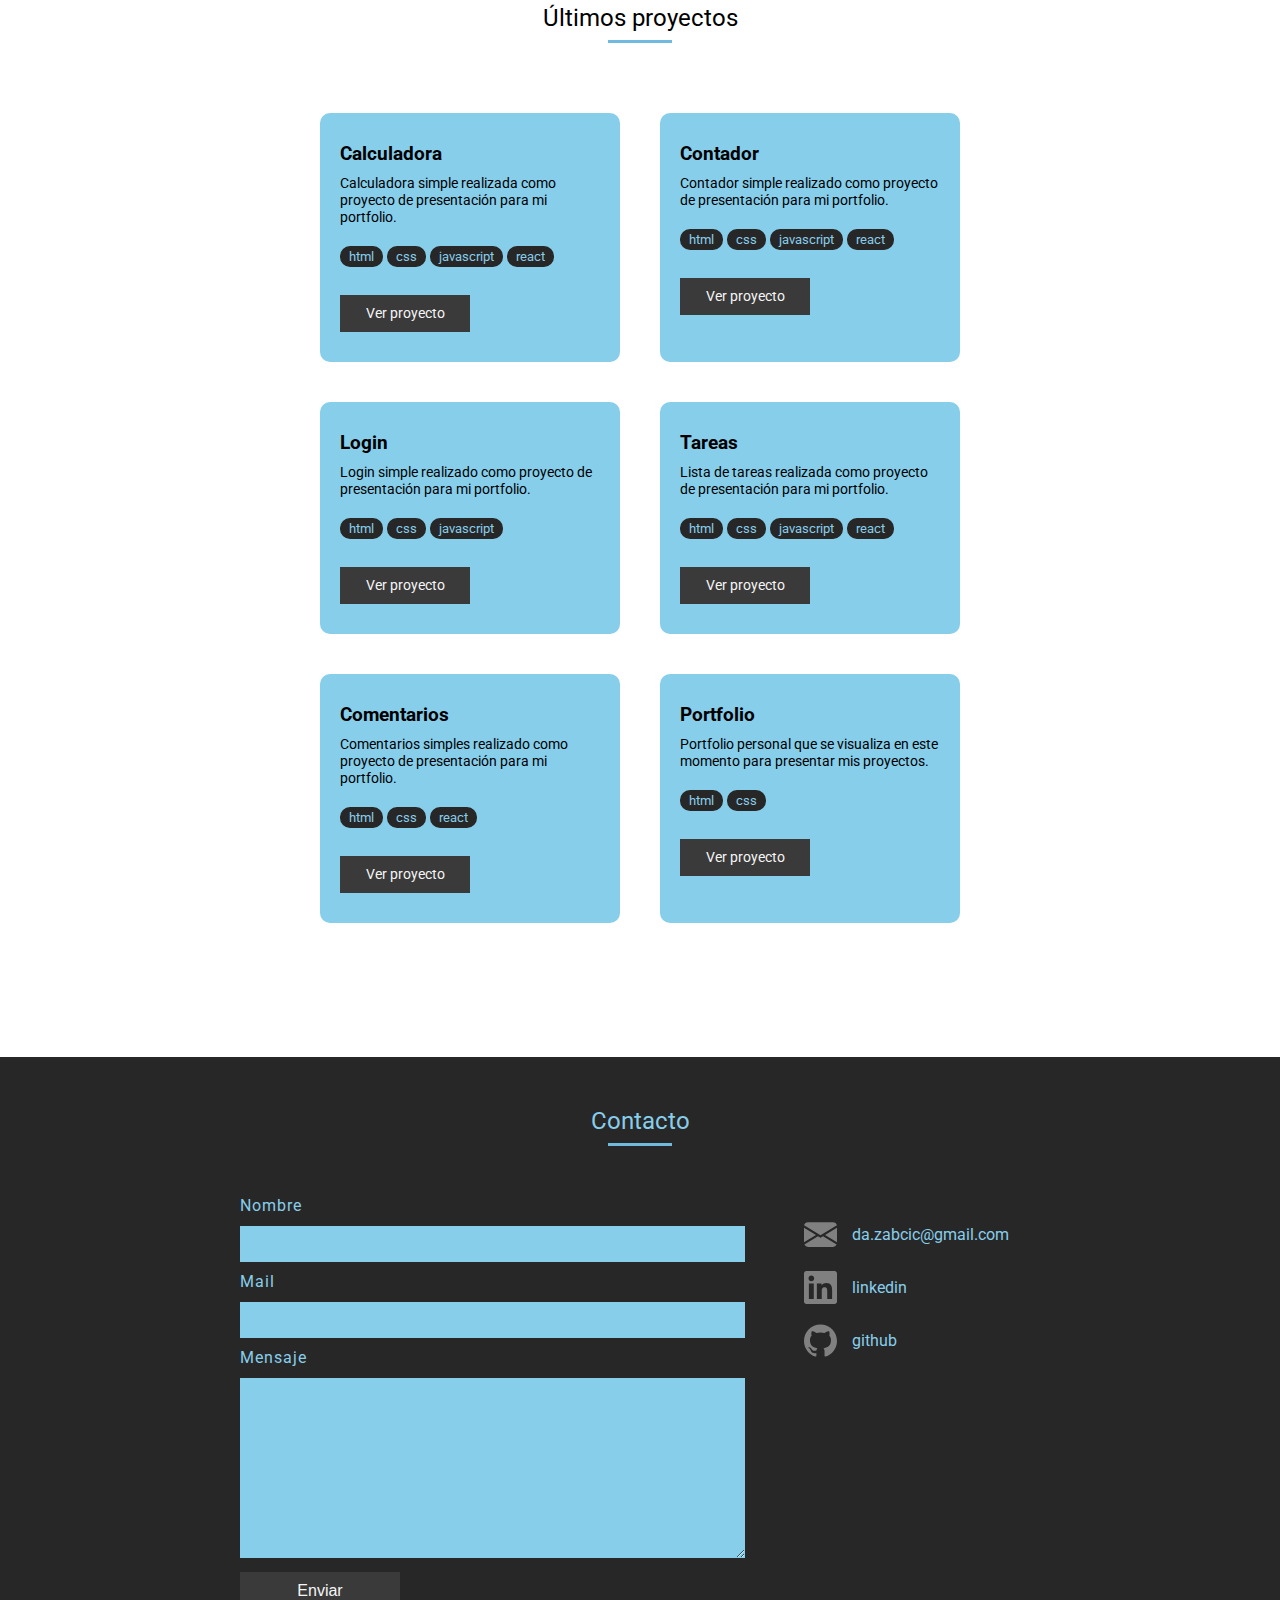
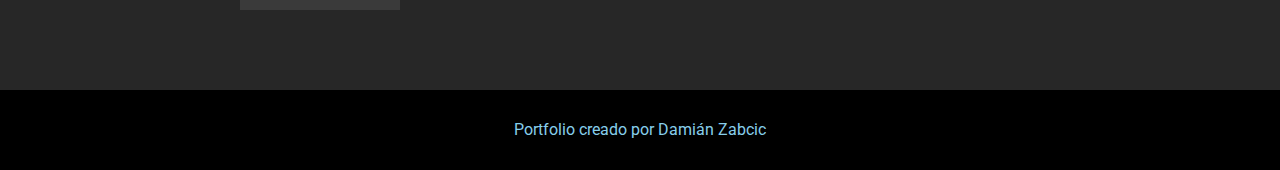
==== commit 3c6f0f5e: "Modificación 3/3/23" ====
--- a/index.html
+++ b/index.html
@@ -6,8 +6,6 @@
     <meta name="viewport" content="width=device-width, initial-scale=1.0">
     <title>Damian Zabcic - Programacion</title>
     <link rel="stylesheet" href="css/styles.css">
-    <!-- bootstrap iconos -->
-    <link rel="stylesheet" href="https://cdn.jsdelivr.net/npm/bootstrap-icons@1.10.3/font/bootstrap-icons.css">
 </head>
 <body>
     <nav>
@@ -29,7 +27,7 @@
         />
 
         <div class="sobremi-texto">
-            <h2><span>Hola me llamo Damián</h2>
+            <h2><span>Hola, me llamo Damián</h2>
             <p>
                 Soy Analista en Diseño Digital y Desarrollador Frontend.
                 Mi formación la obtuve a través de cursos oficiales y también 
@@ -45,7 +43,7 @@
 
 <!----------------------------------------------------------------------- HABILIDADES -->
     <section class="habilidades" id="habilidades">
-        <h2>Habilidades</h2>
+        <h2>Mis habilidades</h2>
         <div class="title-line"></div>
 
         <div class="habilidades-container">
@@ -88,12 +86,16 @@
                     <h4>illustrator</h4>
                 </div>
                 <div>
+                    <img class="iconos" src="icons/figma.svg" alt="figma"/>
+                    <h4>figma</h4>
+                </div>
+                <div>
                     <img class="iconos" src="icons/gimp.svg" alt="gimp"/>
                     <h4>gimp</h4>
                 </div>
                 <div>
-                    <img class="iconos" src="icons/figma.svg" alt="figma"/>
-                    <h4>figma</h4>
+                    <img class="iconos" src="icons/inkscape.svg" alt="inkscape"/>
+                    <h4>inkscape</h4>
                 </div>
                 <div>
                     <img class="iconos" src="icons/blender.svg" alt="blender"/>
@@ -120,7 +122,7 @@
                         <h3>Calculadora</h3>
                     </div>
                     <div class="card-text">
-                        Simple calculadora realizada como proyecto de presentación para mi portfolio.
+                        Calculadora simple realizada como proyecto de presentación para mi portfolio.
                     </div>
                     <div class="card-tags">
                         <span>html</span> <span>css</span> <span>javascript</span> <span>react</span>
@@ -138,7 +140,7 @@
                         <h3>Contador</h3>
                     </div>
                     <div class="card-text">
-                        Simple calculadora realizada como proyecto de presentación para mi portfolio.
+                        Contador simple realizado como proyecto de presentación para mi portfolio.
                     </div>
                     <div class="card-tags">
                         <span>html</span> <span>css</span> <span>javascript</span> <span>react</span> 
@@ -156,7 +158,7 @@
                         <h3>Login</h3>
                     </div>
                     <div class="card-text">
-                        Simple calculadora realizada como proyecto de presentación para mi portfolio.
+                        Login simple realizado como proyecto de presentación para mi portfolio.
                     </div>
                     <div class="card-tags">
                         <span>html</span> <span>css</span> <span>javascript</span>
@@ -174,7 +176,7 @@
                         <h3>Tareas</h3>
                     </div>
                     <div class="card-text">
-                        Simple calculadora realizada como proyecto de presentación para mi portfolio.
+                        Lista de tareas realizada como proyecto de presentación para mi portfolio.
                     </div>
                     <div class="card-tags">
                         <span>html</span> <span>css</span> <span>javascript</span> <span>react</span> 
@@ -192,12 +194,30 @@
                         <h3>Comentarios</h3>
                     </div>
                     <div class="card-text">
-                        Simple calculadora realizada como proyecto de presentación para mi portfolio.
-                    </div>
-                    <div class="card-tags">
-                        <span>html</span> <span>css</span> <span>javascript</span> <span>react</span> 
+                        Comentarios simples realizado como proyecto de presentación para mi portfolio.
+                    </div>
+                    <div class="card-tags">
+                        <span>html</span> <span>css</span> <span>react</span> 
                     </div>
                     <a class="card-btn" href="https://damianzabcic.github.io/comentarios/">Ver proyecto</a>
+                </div>
+            </div>
+<!---------------------------------------------------- PORTFOLIO -->
+            <div class="card">
+                <div class="card-image">
+                    <img style="filter: grayscale(100%);" src="images/comentarios.png" alt="">
+                </div>
+                <div class="card-body">
+                    <div class="card-title">
+                        <h3>Portfolio</h3>
+                    </div>
+                    <div class="card-text">
+                        Portfolio personal que se visualiza en este momento para presentar mis proyectos.
+                    </div>
+                    <div class="card-tags">
+                        <span>html</span> <span>css</span> 
+                    </div>
+                    <a class="card-btn" href="https://damianzabcic.github.io">Ver proyecto</a>
                 </div>
             </div>
 
@@ -238,18 +258,28 @@
 
         <!-- datos de contacto -->
             <div class="datos">
-                <div class="mail">
-                    <i class="bi bi-envelope-fill"></i><a href="mailto:da.zabcic@gmail.com">da.zabcic@gmail.com</a>
-                </div>
-                <div class="linkedin">
-                    <i class="bi bi-linkedin"></i><a href="www.google.com">linkedin</a>
-                </div>
+
+                <div class="iconos-contenedor">
+                    <img class="iconos-contacto" src="icons/mail.svg" alt="mail"/>
+                    <a href="mailto:da.zabcic@gmail.com">da.zabcic@gmail.com</a>
+                </div>
+
+                <div class="iconos-contenedor">
+                    <img class="iconos-contacto" src="icons/linkedin.svg" alt="linkedin"/>
+                    <a href="https://www.linkedin.com/in/damianzabcic">linkedin</a>
+                </div>
+
+                <div class="iconos-contenedor">
+                    <img class="iconos-contacto" src="icons/github.svg" alt="github"/>
+                    <a href="https://github.com/damianzabcic">github</a>
+                </div>
+
             </div>
         </div>
     </section>
     
     <footer>
-        Portfolio creado por Damian zabcic 
+        Portfolio creado por Damián Zabcic 
     </footer>
 </body>
 </html>--- a/css/styles.css
+++ b/css/styles.css
@@ -1,6 +1,7 @@
+@import url('https://fonts.googleapis.com/css2?family=Roboto:ital,wght@0,100;0,300;0,400;0,500;0,700;0,900;1,100;1,300;1,400;1,500;1,700;1,900&display=swap');
+
 :root {
     --font-family: roboto;
-    /* --fondo-negro: #181818; */
     --fondo-negro: #272727;
     --fondo-azul:#0f1218;
     --fondo-gris: #f5f5f5;
@@ -22,6 +23,12 @@
     font-family: var(--font-family);
 }
 
+@media only screen and (max-width: 768px) {
+    h2 {
+        font-size: 1.7rem;
+    }
+}
+
 /* ---------------------------------------------- MENU --- */
 
 nav h1 {
@@ -158,7 +165,7 @@
 
     .sobremi-texto p {
         margin-top: 20px;
-        font-size: 1.2rem;
+        font-size: 1.1rem;
     }
 
     .monitor {
@@ -192,7 +199,7 @@
 
 .habilidades-frontend,
 .habilidades-diseno {
-    width: 380px;
+    width: 390px;
     display: flex;
     flex-wrap: wrap;
     align-items: center;
@@ -210,14 +217,15 @@
     height: 60px;
 }
 
-@media only screen and (max-width: 768px) { 
+@media only screen and (max-width: 500px) { 
     .habilidades-container h3 {
         font-size: 1.4rem;
     }
     .habilidades-frontend,
     .habilidades-diseno {
         width: 90%;
-        gap: 40px 70px;
+        gap: 40px 30px;
+        justify-content: space-between;
     }
 }
 
@@ -255,6 +263,7 @@
 .card-image img {
     width: 100%;
     border-radius: 10px 10px 0 0;
+    display: none;
 }
 
 .card-body {
@@ -308,7 +317,7 @@
     .card-text,
     .card-tags,
     .card-btn {
-        font-size: 1.2rem;
+        font-size: 1.1rem;
     }
     .card-btn {
         width: 140px;
@@ -398,11 +407,6 @@
     margin-top: 2rem;
 }
 
-.bi {
-    font-size: 2rem;
-    color: gray;
-}
-
 .mail {
     display: flex;
     align-items: center;
@@ -410,10 +414,15 @@
     margin-bottom: 1rem;
 }
 
-.linkedin {
+.iconos-contenedor {
     display: flex;
     align-items: center;
-    gap: 1rem;
+    gap: 15px;
+    padding-bottom: 20px;
+}
+
+.iconos-contacto {
+    height: 33px;
 }
 
 .datos a {
@@ -438,7 +447,7 @@
         margin-top: 20px;
         width: 90%; 
         order: 2;
-        font-size: 1.2rem;
+        font-size: 1.1rem;
     }
 
     .datos {
@@ -452,11 +461,10 @@
     }
 
     .datos a {
-        font-size: 1.2rem;
-    }
-
+        font-size: 1.1rem;
+    }
     .submit-btn {
-        font-size: 1.2rem;
+        font-size: 1.1rem;
     }
 }
 
@@ -465,7 +473,7 @@
 footer {
     /* margin-top: 50px; */
     background-color: black;
-    color: #548299;
+    color: var(--color-azul);
     padding-top: 30px;
     text-align: center;
     height: 50px;
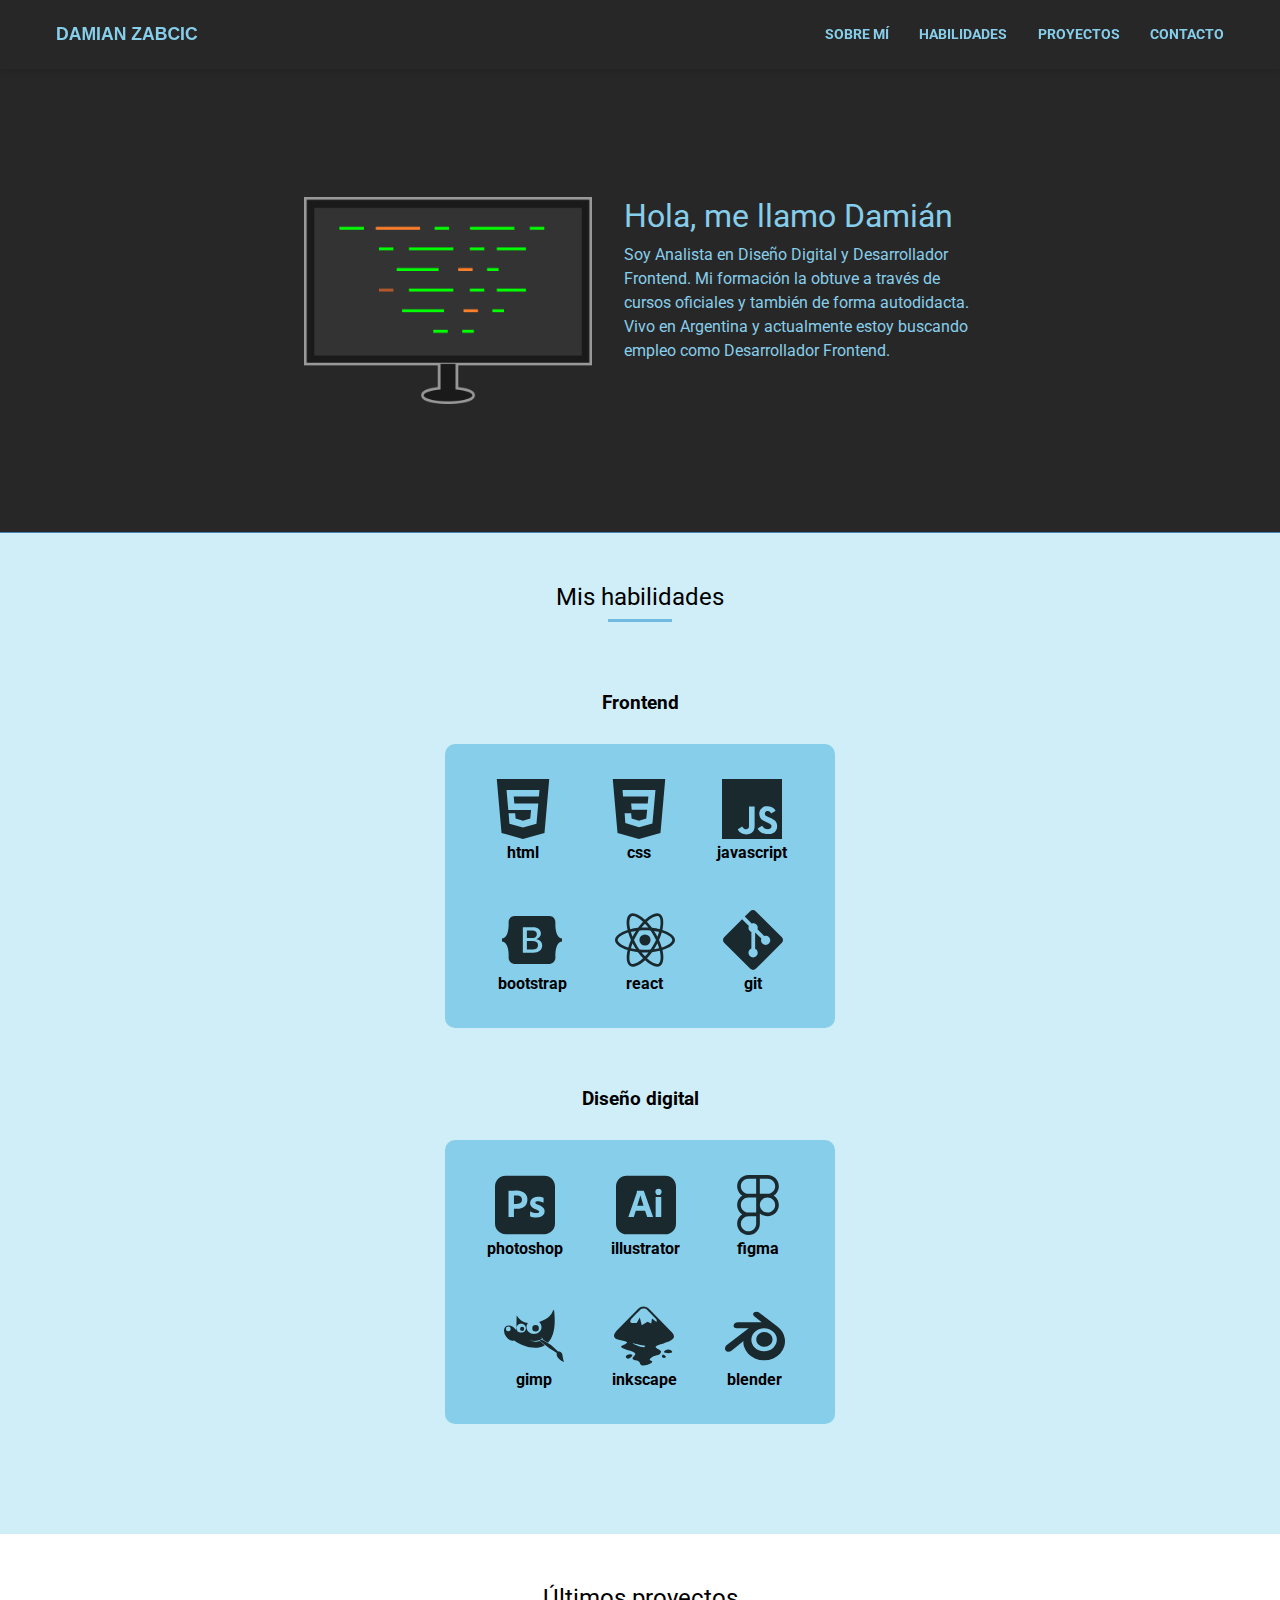
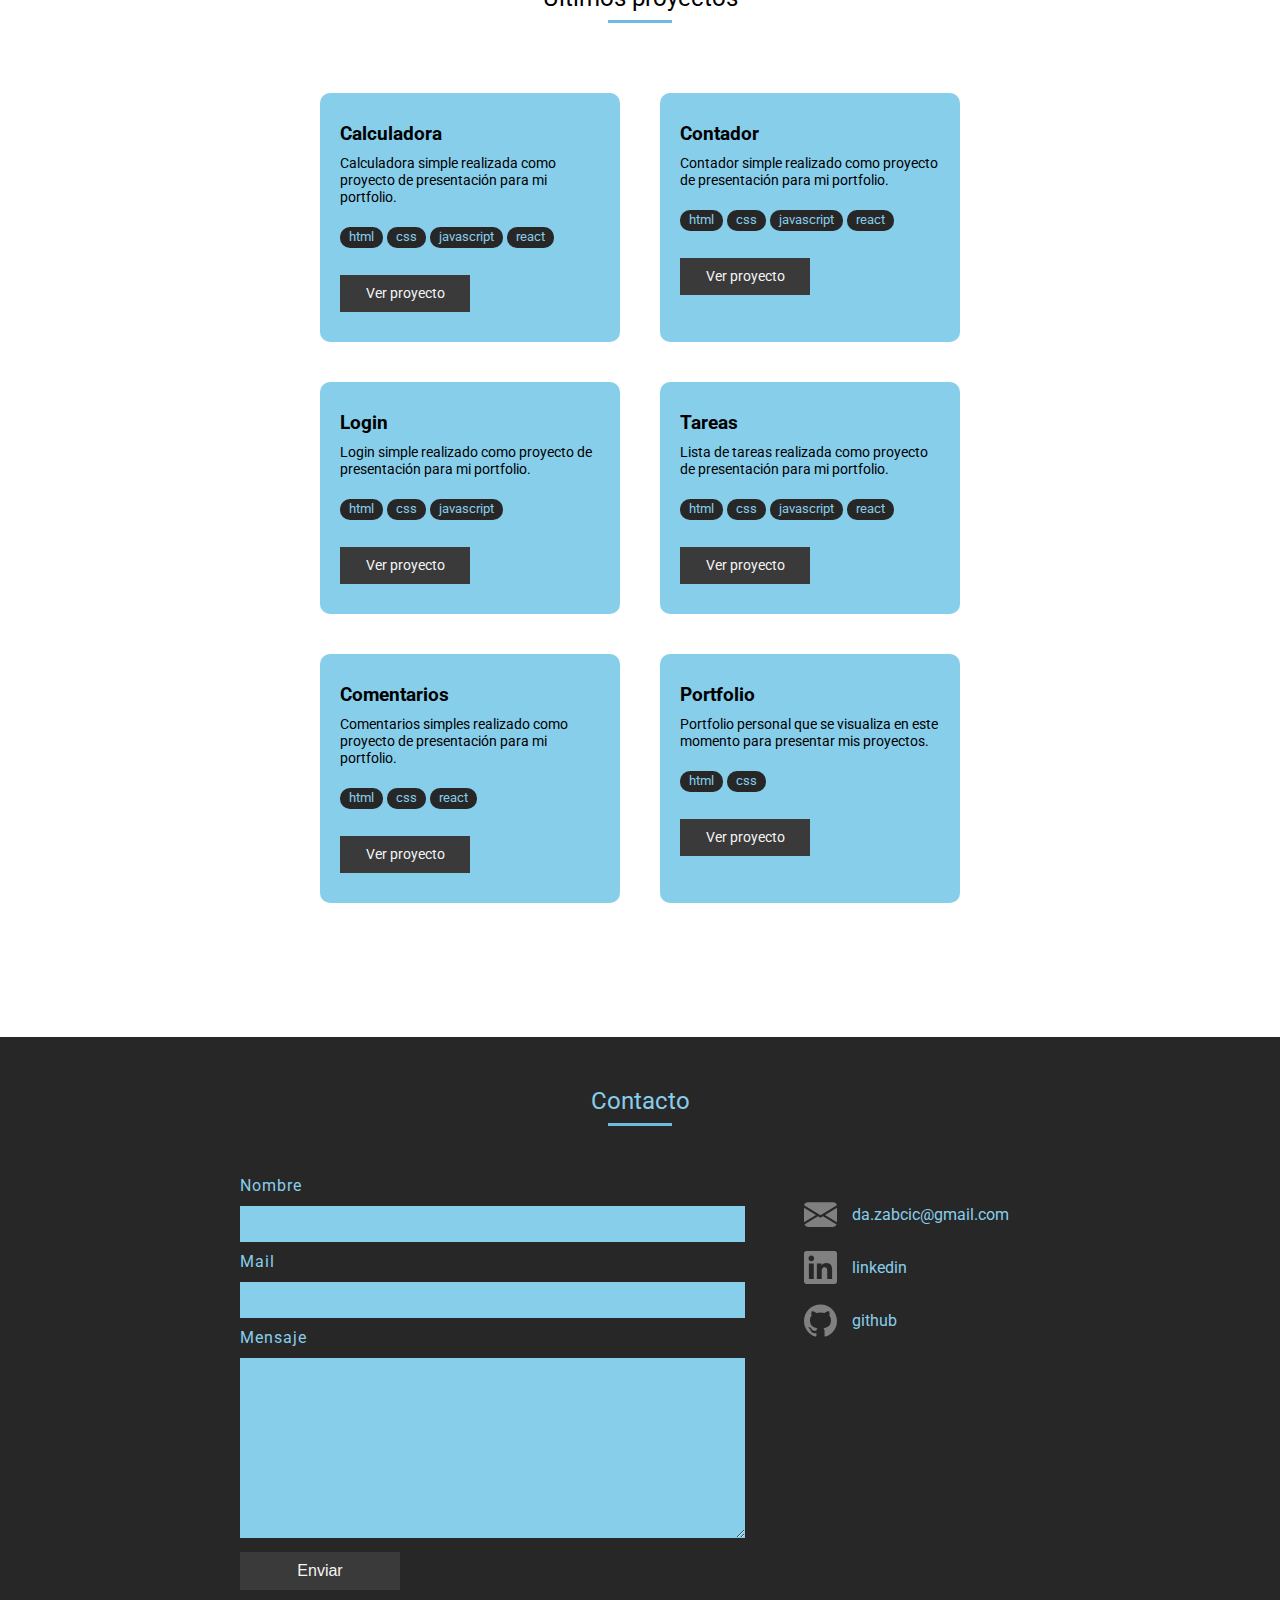
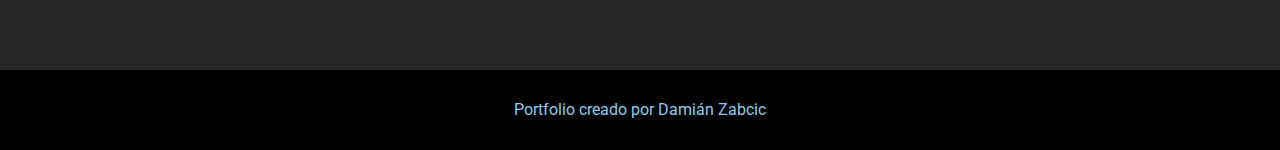
==== commit 9c6fedfb: "Cambios 3/3/23 - b" ====
--- a/index.html
+++ b/index.html
@@ -53,7 +53,7 @@
                     <img class="iconos" src="icons/html.svg" alt="html"/>
                     <h4>html</h4>
                 </div>
-                <div>
+                <div class="icono-javascript">
                     <img class="iconos" src="icons/css.svg" alt="css"/>
                     <h4>css</h4>
                 </div>
@@ -85,11 +85,11 @@
                     <img class="iconos" src="icons/illustrator.svg" alt="illustrator"/>
                     <h4>illustrator</h4>
                 </div>
-                <div>
+                <div class="icono-figma">
                     <img class="iconos" src="icons/figma.svg" alt="figma"/>
                     <h4>figma</h4>
                 </div>
-                <div>
+                <div class="icono-gimp">
                     <img class="iconos" src="icons/gimp.svg" alt="gimp"/>
                     <h4>gimp</h4>
                 </div>
--- a/css/styles.css
+++ b/css/styles.css
@@ -205,7 +205,7 @@
     align-items: center;
     justify-content: center;
     gap: 3rem;
-    padding: 40px;
+    padding: 35px;
     border-radius: 10px;
     margin-bottom: 30px;
     background-color: skyblue;
@@ -215,6 +215,18 @@
 .iconos {
     opacity: 0.8;
     height: 60px;
+}
+
+.icono-javascript {
+    margin-left: 8px;
+}
+
+.icono-gimp {
+    margin-left: 8px;
+}
+
+.icono-figma {
+    margin-right: 5px;
 }
 
 @media only screen and (max-width: 500px) { 
@@ -226,6 +238,15 @@
         width: 90%;
         gap: 40px 30px;
         justify-content: space-between;
+    }
+    .icono-javascript {
+        margin-left: 10px;
+    }
+    .icono-gimp {
+        margin-left: 10px;
+    }
+    .icono-figma {
+        margin-right: 3px;
     }
 }
 
@@ -282,7 +303,7 @@
 .card-tags span {
     color: skyblue;
     background-color: var(--fondo-negro);
-    padding: 3px 9px;
+    padding: 2px 9px 4px 9px;
     border-radius: 10px;
     font-size: smaller;
 }
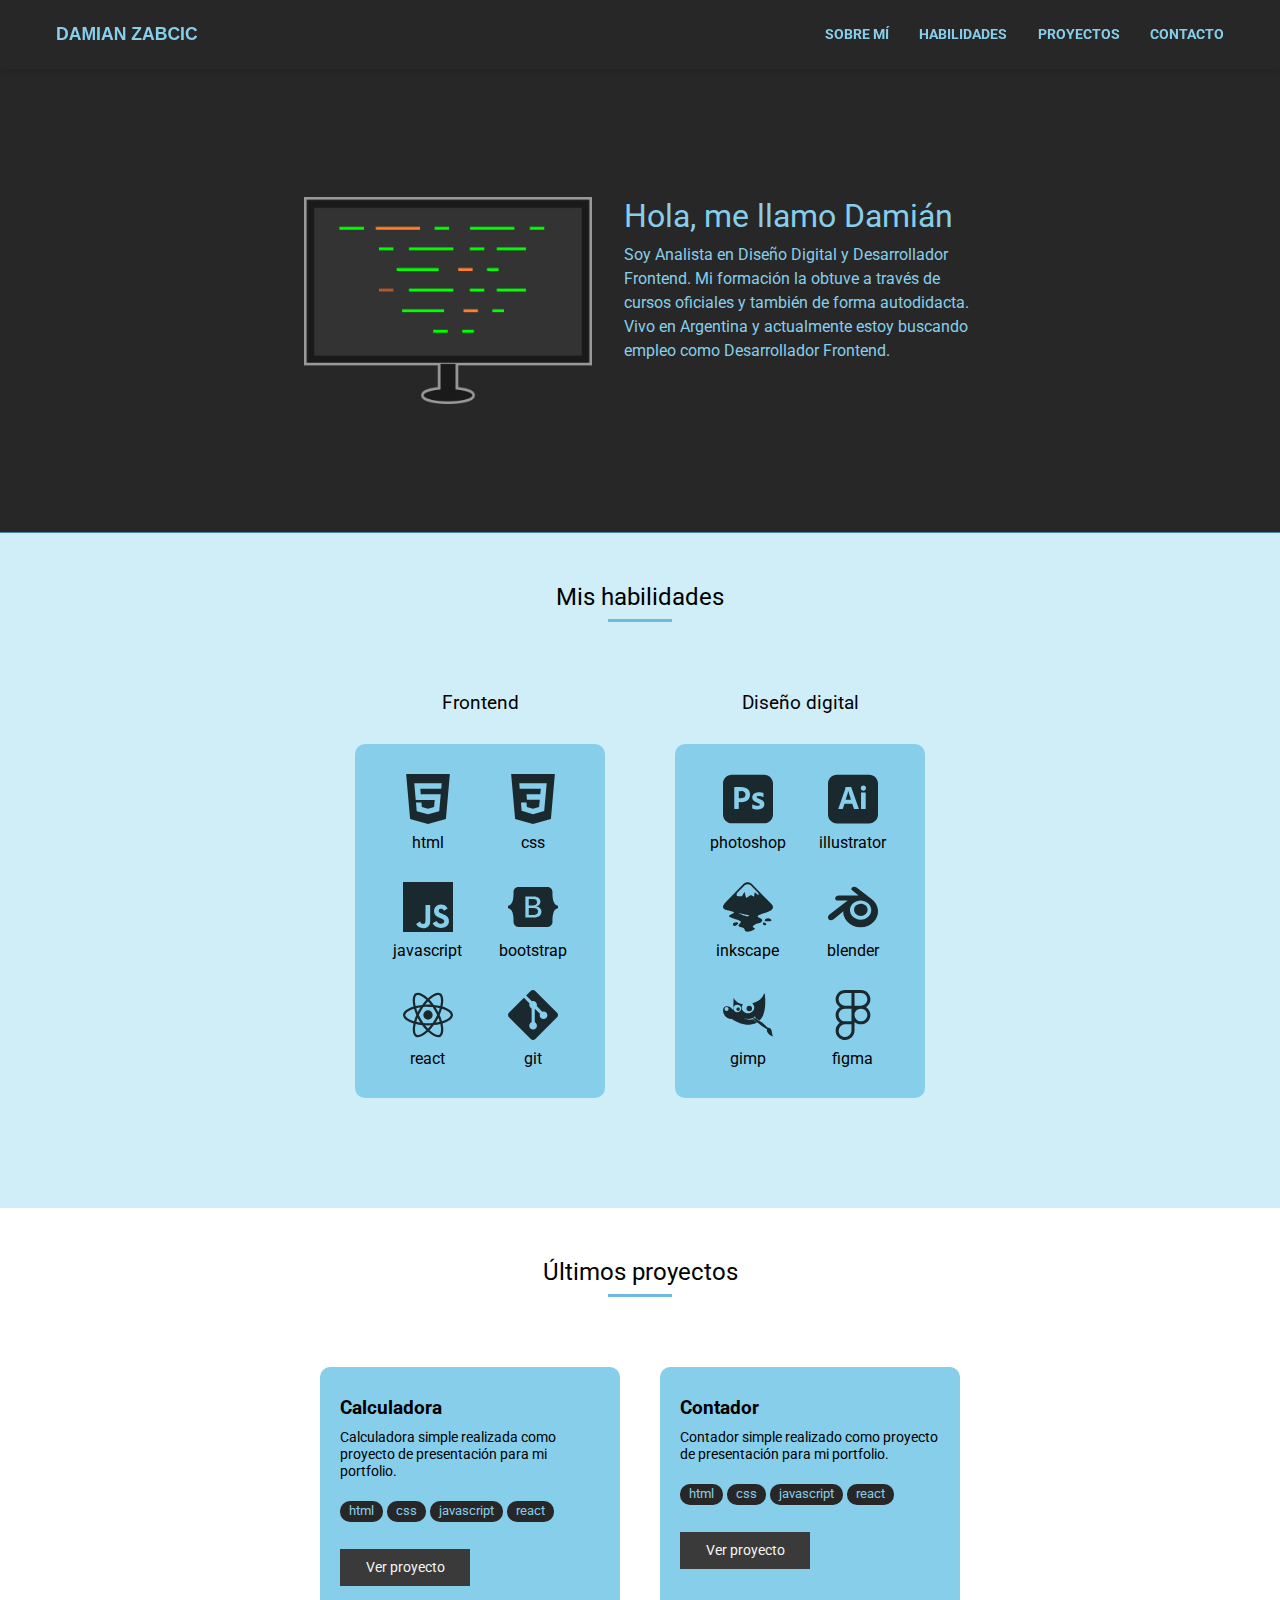
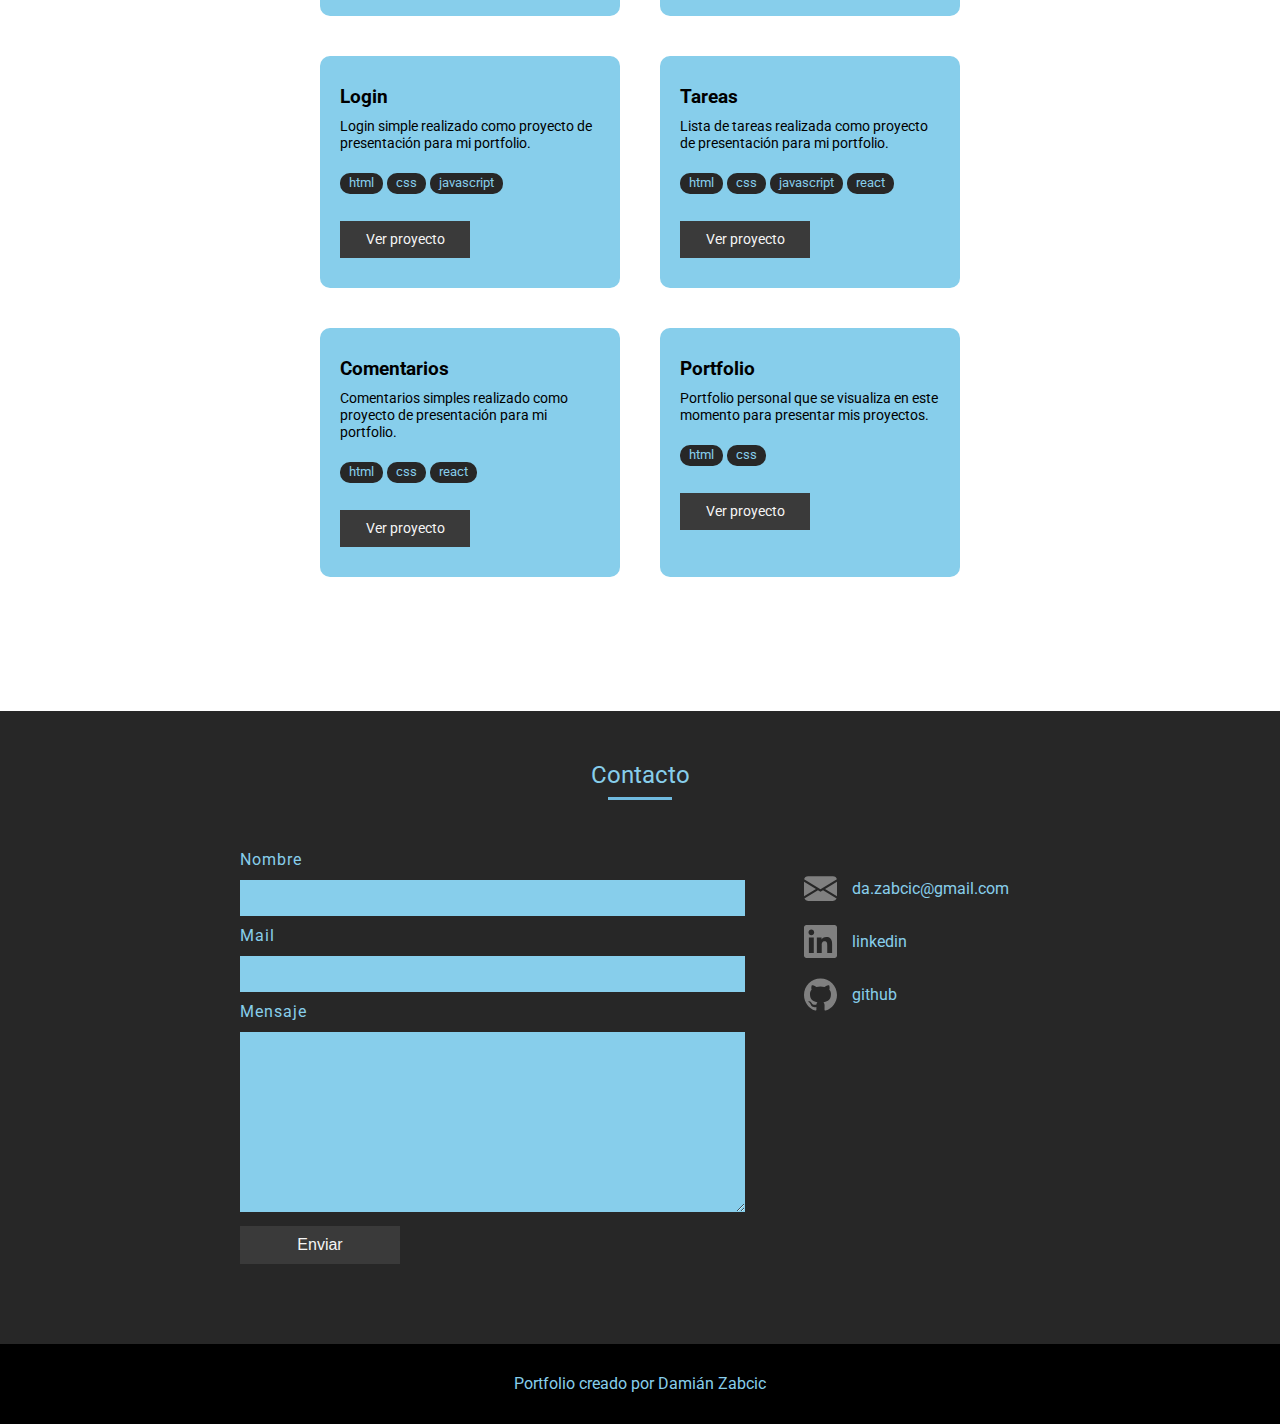
==== commit 2bd4c003: "Cambios 6/3/23" ====
--- a/index.html
+++ b/index.html
@@ -4,7 +4,7 @@
     <meta charset="UTF-8">
     <meta http-equiv="X-UA-Compatible" content="IE=edge">
     <meta name="viewport" content="width=device-width, initial-scale=1.0">
-    <title>Damian Zabcic - Programacion</title>
+    <title>Damian Zabcic - Portfolio</title>
     <link rel="stylesheet" href="css/styles.css">
 </head>
 <body>
@@ -47,60 +47,69 @@
         <div class="title-line"></div>
 
         <div class="habilidades-container">
-            <h3>Frontend</h3>
-            <div class="habilidades-frontend">
-                <div>
-                    <img class="iconos" src="icons/html.svg" alt="html"/>
-                    <h4>html</h4>
-                </div>
-                <div class="icono-javascript">
-                    <img class="iconos" src="icons/css.svg" alt="css"/>
-                    <h4>css</h4>
-                </div>
-                <div>
-                    <img class="iconos" src="icons/javascript.svg" alt="javascript"/>
-                    <h4>javascript</h4>
-                </div>
-                <div>
-                    <img class="iconos" src="icons/bootstrap.svg" alt="bootstrap"/>
-                    <h4>bootstrap</h4>
-                </div>
-                <div>
-                    <img class="iconos" src="icons/react.svg" alt="react"/>
-                    <h4>react</h4>
-                </div>
-                <div>
-                    <img class="iconos" src="icons/git.svg" alt="git"/>
-                    <h4>git</h4>
-                </div>
-            </div>
-
-            <h3>Diseño digital</h3>
-            <div class="habilidades-diseno">
-                <div>
-                    <img class="iconos" src="icons/photoshop.svg" alt="photoshop"/>
-                    <h4>photoshop</h4>
-                </div>
-                <div>
-                    <img class="iconos" src="icons/illustrator.svg" alt="illustrator"/>
-                    <h4>illustrator</h4>
-                </div>
-                <div class="icono-figma">
-                    <img class="iconos" src="icons/figma.svg" alt="figma"/>
-                    <h4>figma</h4>
-                </div>
-                <div class="icono-gimp">
-                    <img class="iconos" src="icons/gimp.svg" alt="gimp"/>
-                    <h4>gimp</h4>
-                </div>
-                <div>
-                    <img class="iconos" src="icons/inkscape.svg" alt="inkscape"/>
-                    <h4>inkscape</h4>
-                </div>
-                <div>
-                    <img class="iconos" src="icons/blender.svg" alt="blender"/>
-                    <h4>blender</h4>
-                </div>
+
+            <div class="habilidades-container-columna">
+
+                <h3>Frontend</h3>
+                <div class="habilidades-frontend">
+                    <div class="icono-container">
+                        <img class="iconos" src="icons/html.svg" alt="html"/>
+                        <h4>html</h4>
+                    </div>
+                    <div class="icono-container">
+                        <img class="iconos" src="icons/css.svg" alt="css"/>
+                        <h4>css</h4>
+                    </div>
+                    <div class="icono-container">
+                        <img class="iconos" src="icons/javascript.svg" alt="javascript"/>
+                        <h4>javascript</h4>
+                    </div>
+                    <div class="icono-container">
+                        <img class="iconos" src="icons/bootstrap.svg" alt="bootstrap"/>
+                        <h4>bootstrap</h4>
+                    </div>
+                    <div class="icono-container">
+                        <img class="iconos" src="icons/react.svg" alt="react"/>
+                        <h4>react</h4>
+                    </div>
+                    <div class="icono-container">
+                        <img class="iconos" src="icons/git.svg" alt="git"/>
+                        <h4>git</h4>
+                    </div>
+                </div>
+
+            </div>
+
+            <div class="habilidades-container-columna">
+
+                <h3>Diseño digital</h3>
+                <div class="habilidades-diseno">
+                    <div class="icono-container">
+                        <img class="iconos" src="icons/photoshop.svg" alt="photoshop"/>
+                        <h4>photoshop</h4>
+                    </div>
+                    <div class="icono-container">
+                        <img class="iconos" src="icons/illustrator.svg" alt="illustrator"/>
+                        <h4>illustrator</h4>
+                    </div>
+                    <div class="icono-container">
+                        <img class="iconos" src="icons/inkscape.svg" alt="inkscape"/>
+                        <h4>inkscape</h4>
+                    </div>
+                    <div class="icono-container">
+                        <img class="iconos" src="icons/blender.svg" alt="blender"/>
+                        <h4>blender</h4>
+                    </div>
+                    <div class="icono-container">
+                        <img class="iconos" src="icons/gimp.svg" alt="gimp"/>
+                        <h4>gimp</h4>
+                    </div>
+                    <div class="icono-container">
+                        <img class="iconos" src="icons/figma.svg" alt="figma"/>
+                        <h4>figma</h4>
+                    </div>
+                </div>
+
             </div>
 
         </div>
@@ -235,24 +244,26 @@
         <div class="contacto-contenedor">
             <div class="formulario-contenedor">
                 <div class="formulario-contacto">
-                    <form action="">
+                    
+                    <form action="https://formsubmit.co/8a17875e3236db0aabb293bfa12351ba" method="POST">
                         <div class="formulario-control">
                             <label for="Nombre">Nombre</label>
-                            <input type="text" id="name" name="sender-name" placeholder="" class="input-field" required>
+                            <input type="text" id="name" name="name" placeholder="" class="input-field" required>
                         </div>
-
                         <div class="formulario-control">
                             <label for="email">Mail</label>
-                            <input type="email" id="email" name="sender-email" placeholder="" class="input-field" required>
+                            <input type="email" id="email" name="email" placeholder="" class="input-field" required>
                         </div>
-
                         <div class="formulario-control">
                             <label for="mensaje">Mensaje</label>
                             <textarea id="mensaje" cols="60" rows="10" placeholder="" name="mensaje" class="input-field" required></textarea>
                         </div>
-
                         <input type="submit" value="Enviar" id="submit-btn" class="submit-btn"/>
+
+                        <input type="hidden" name="_next" value="http://127.0.0.1:5500/envio.html">
+                        <input type="hidden" name="_captcha" value="false">
                     </form>
+
                 </div>
             </div>
 
--- a/css/styles.css
+++ b/css/styles.css
@@ -25,7 +25,7 @@
 
 @media only screen and (max-width: 768px) {
     h2 {
-        font-size: 1.7rem;
+        font-size: 1.6rem;
     }
 }
 
@@ -188,9 +188,20 @@
 .habilidades-container {
     display: flex;
     justify-content: center;
+    align-items: center;
+    gap: 70px;
+}
+
+.habilidades-container-columna {
+    display: flex;
+    justify-content: center;
     flex-direction: column;
     align-items: center;
-    gap: 30px;
+}
+
+.habilidades-container h3 {
+    padding-bottom: 30px;
+    font-weight: 400;
 }
 
 .habilidades .title-line {
@@ -199,54 +210,51 @@
 
 .habilidades-frontend,
 .habilidades-diseno {
-    width: 390px;
+    width: 250px;
     display: flex;
     flex-wrap: wrap;
     align-items: center;
     justify-content: center;
-    gap: 3rem;
-    padding: 35px;
+    gap: 30px;
+    padding: 30px;
     border-radius: 10px;
     margin-bottom: 30px;
     background-color: skyblue;
     box-sizing: border-box;
 }
 
+.icono-container {
+    width: 75px;
+}
+
+.icono-container h4 {
+    margin-top: 5px;
+    font-weight: 400;
+}
+
 .iconos {
     opacity: 0.8;
-    height: 60px;
-}
-
-.icono-javascript {
-    margin-left: 8px;
-}
-
-.icono-gimp {
-    margin-left: 8px;
-}
-
-.icono-figma {
-    margin-right: 5px;
+    height: 50px;
 }
 
 @media only screen and (max-width: 500px) { 
+    .habilidades-container {
+        flex-direction: column;
+        align-items: center;
+        gap: 40px;
+    }
     .habilidades-container h3 {
         font-size: 1.4rem;
+    }
+    .habilidades-container-columna {
+        width: 80%;
     }
     .habilidades-frontend,
     .habilidades-diseno {
         width: 90%;
         gap: 40px 30px;
-        justify-content: space-between;
-    }
-    .icono-javascript {
-        margin-left: 10px;
-    }
-    .icono-gimp {
-        margin-left: 10px;
-    }
-    .icono-figma {
-        margin-right: 3px;
+        padding: 35px 15px;
+        justify-content: center;
     }
 }
 
